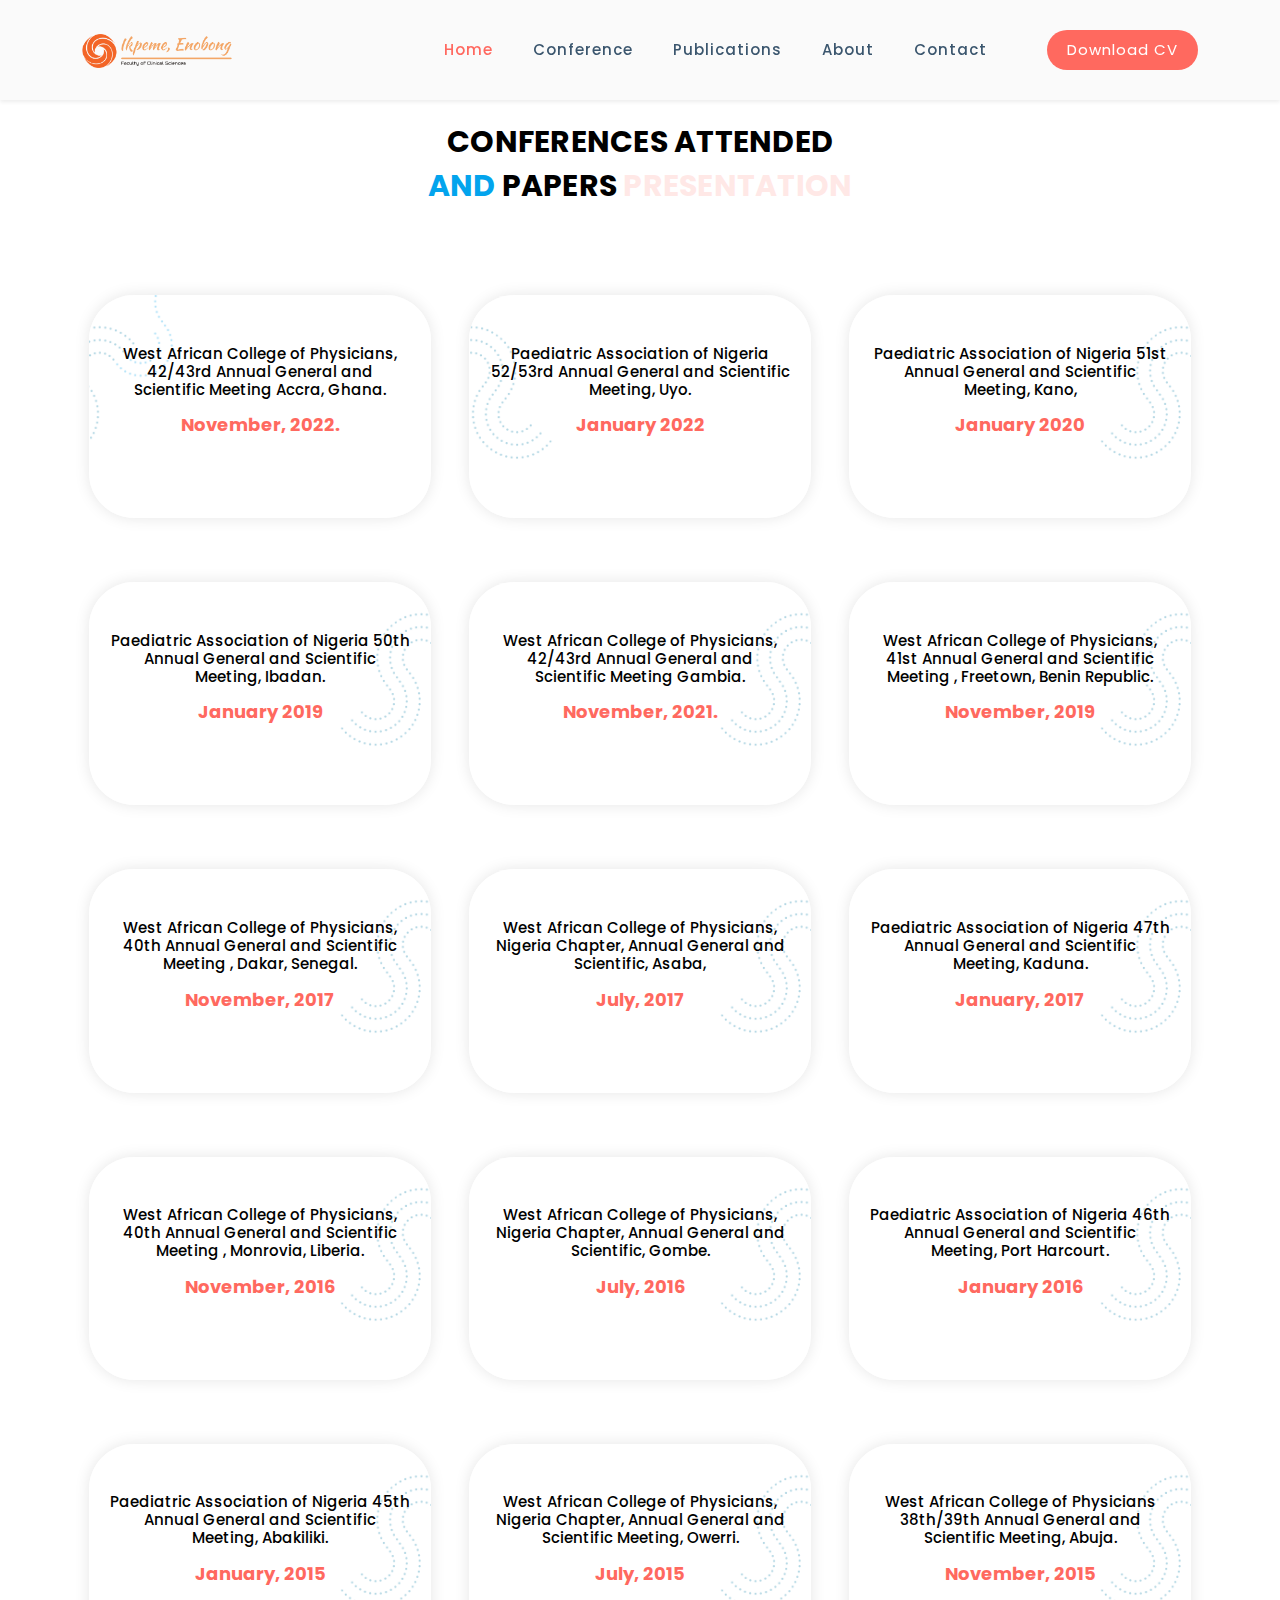
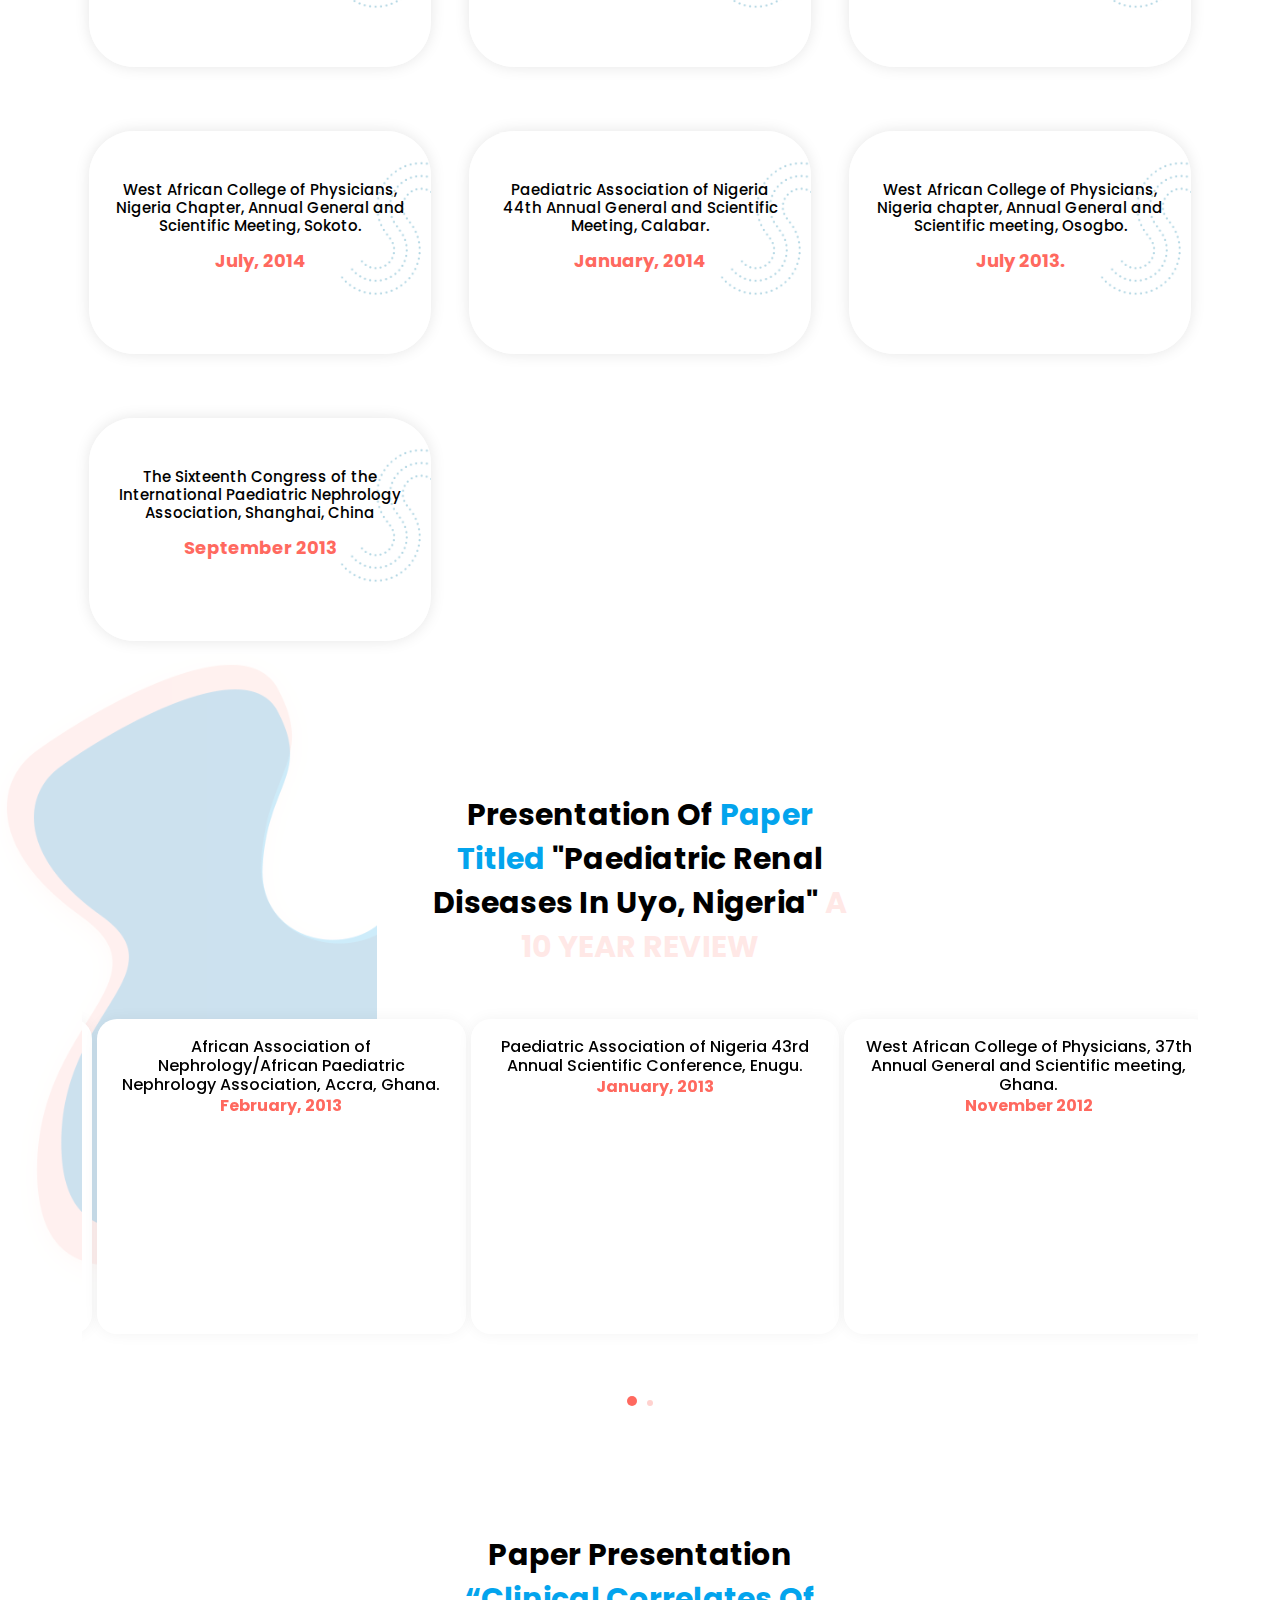
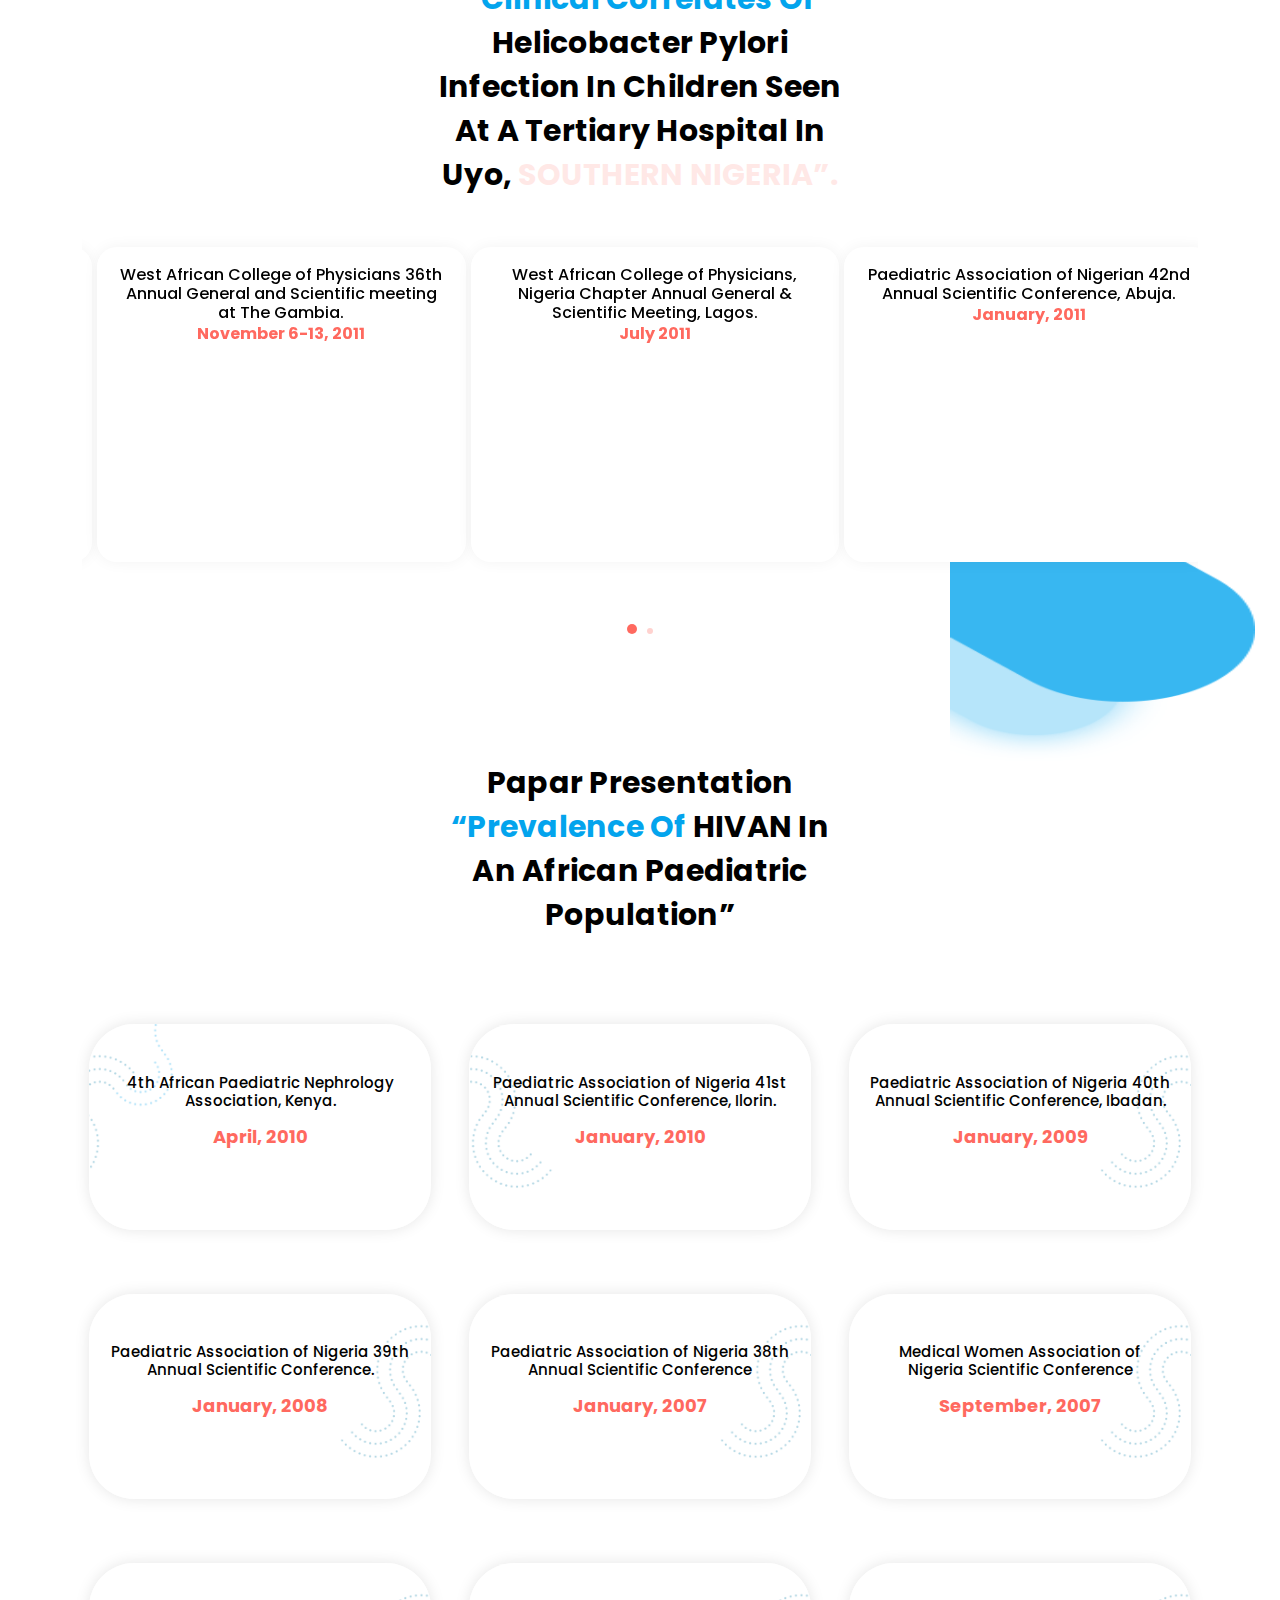
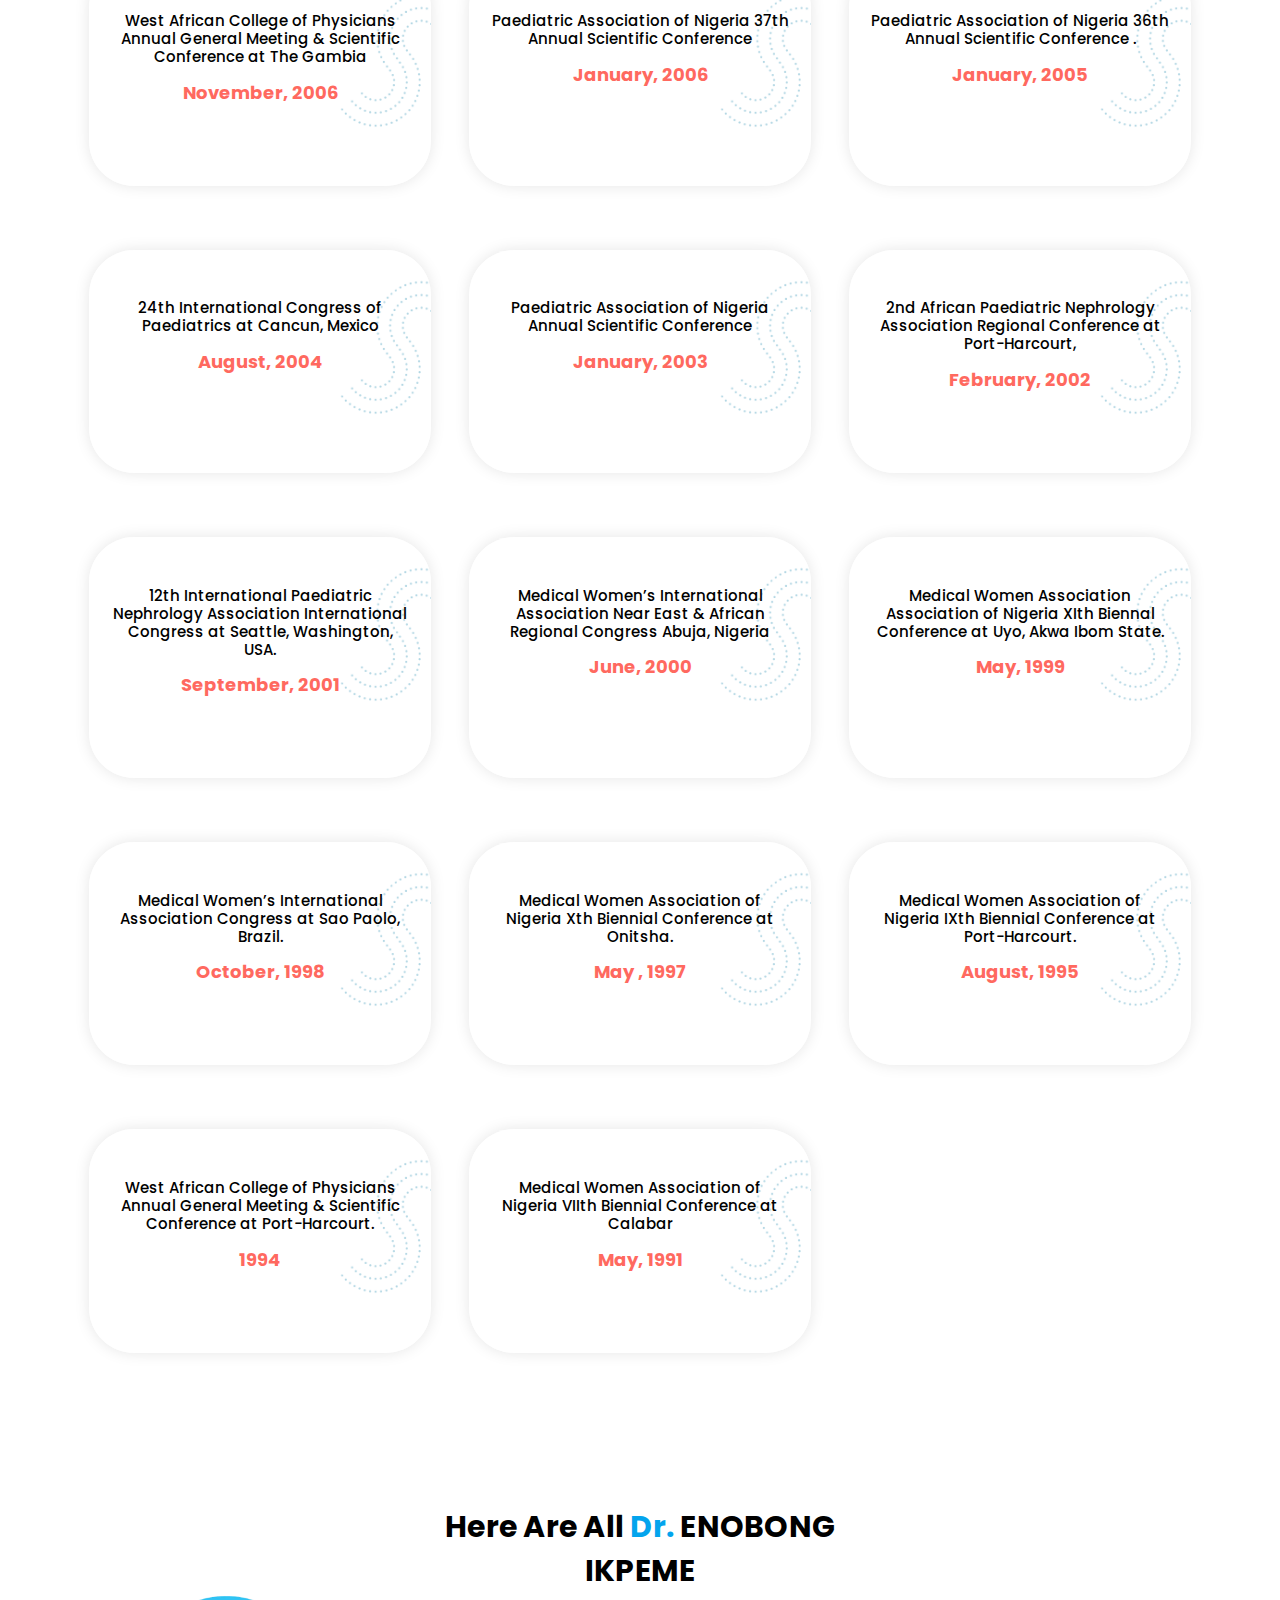
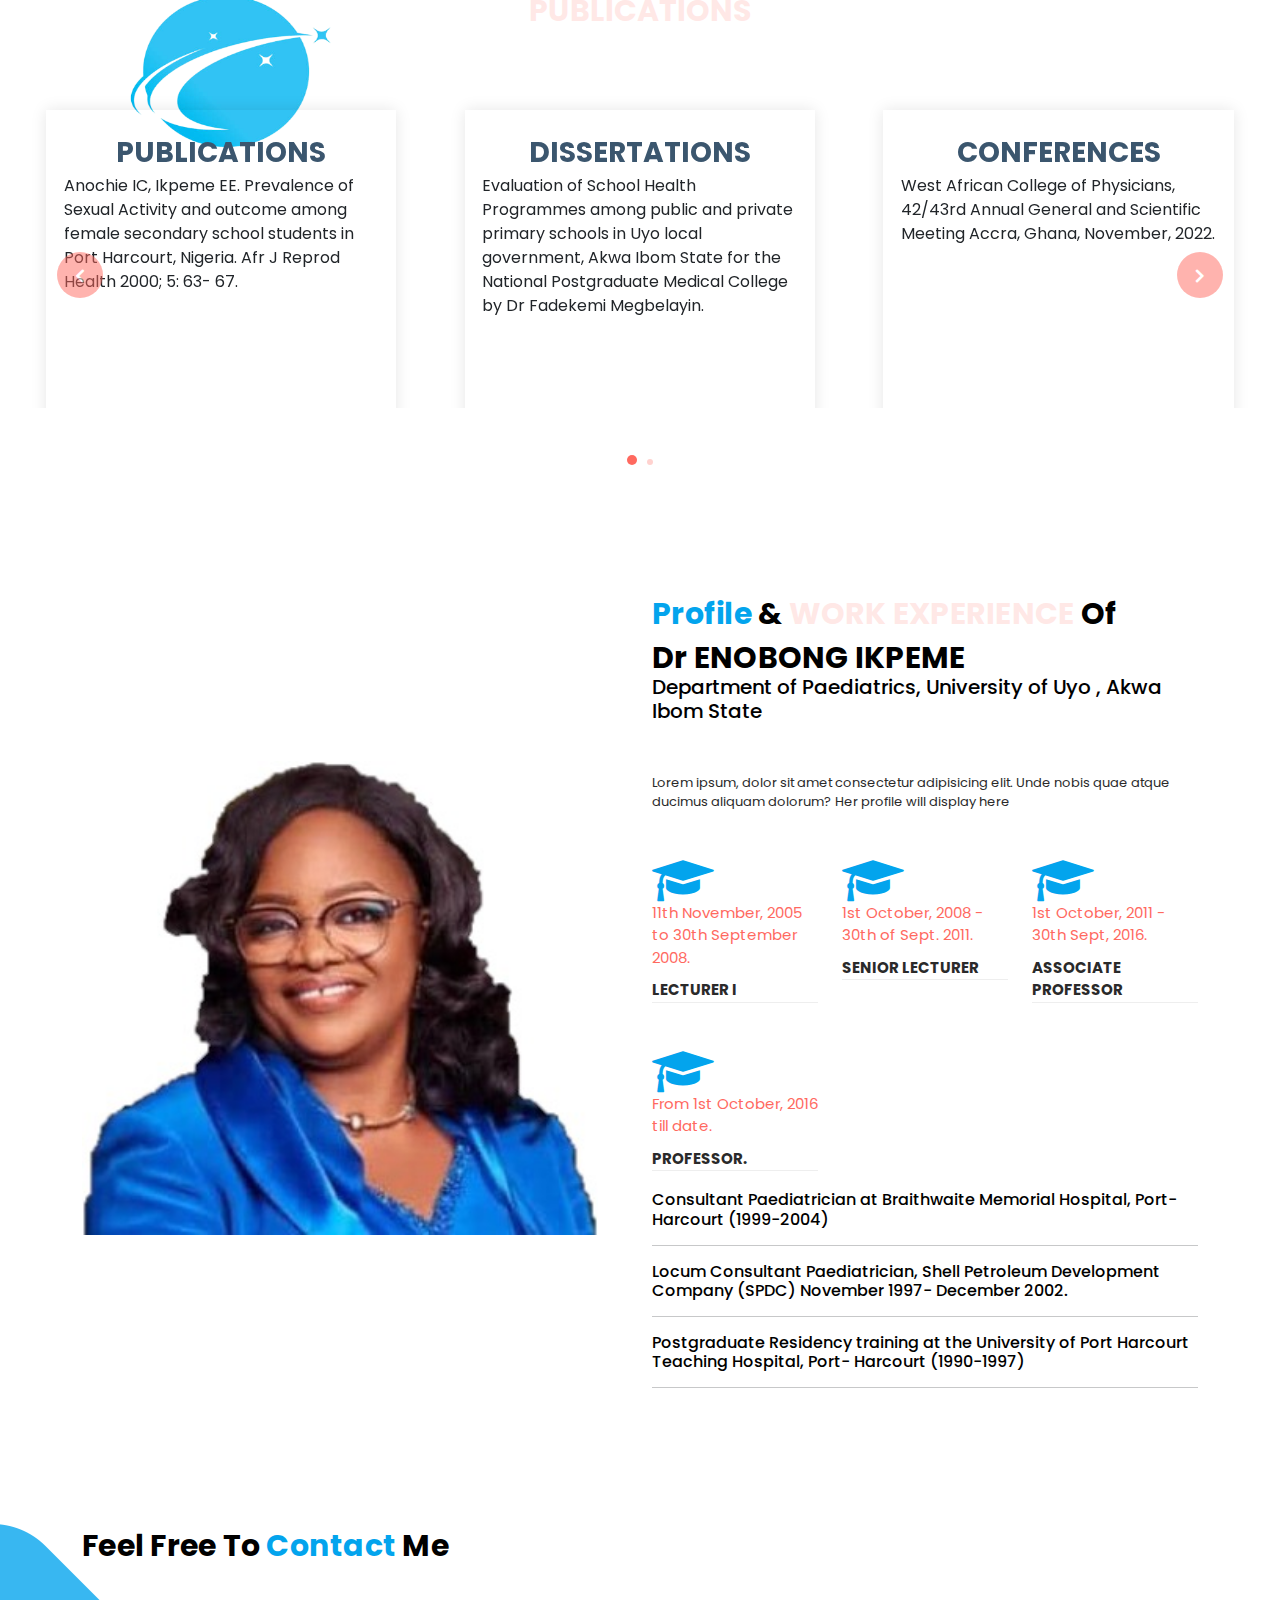
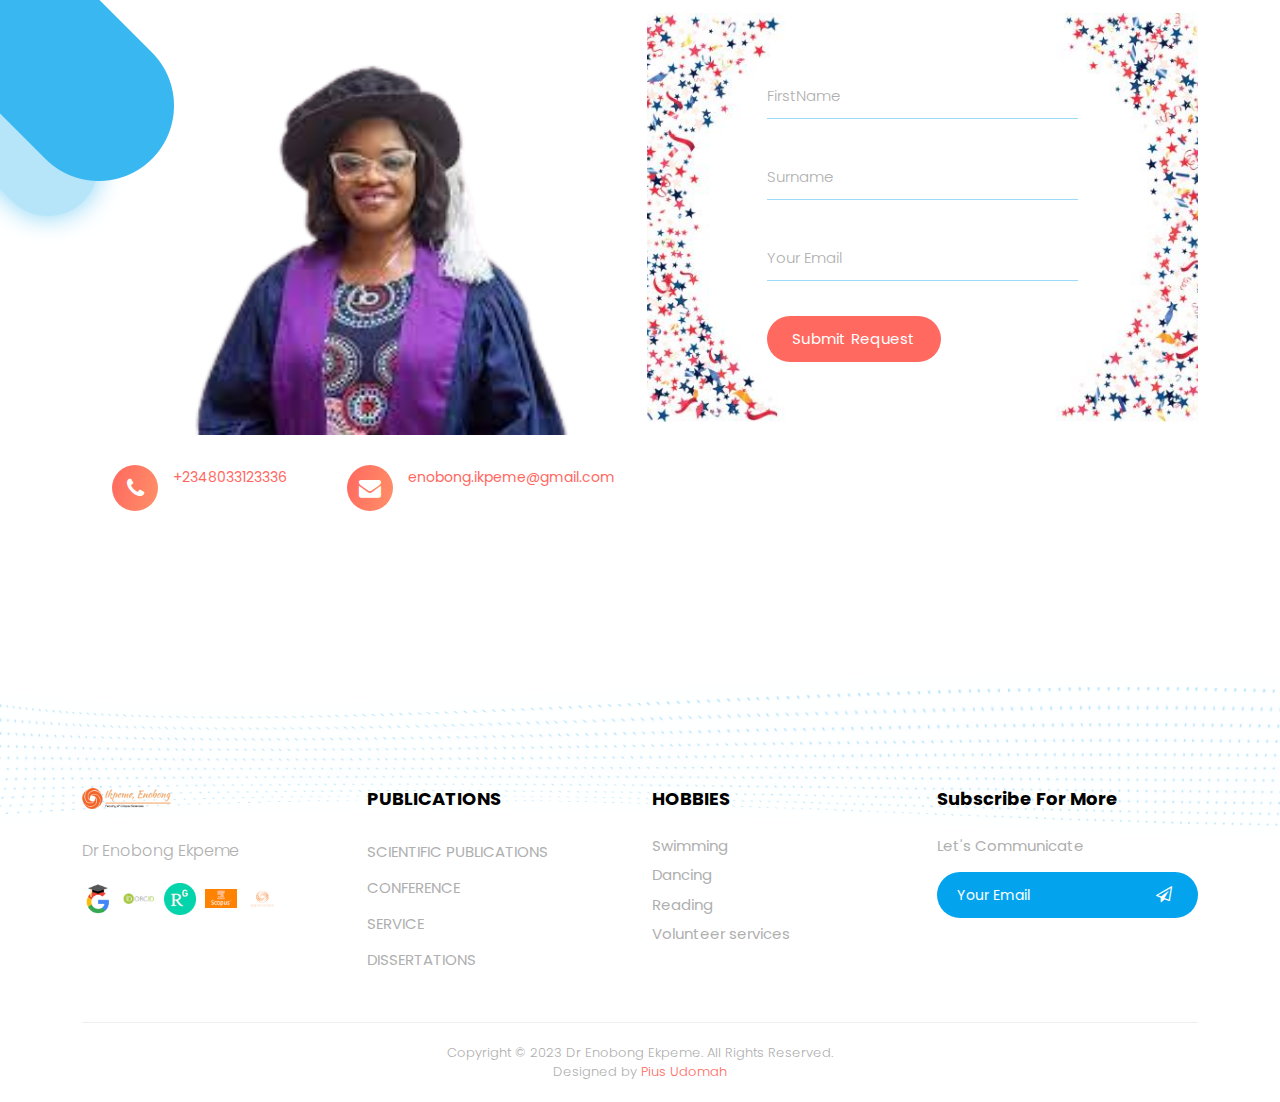
==== conference.html @ b15b1d22 "first commit" ====
<!DOCTYPE html>
<html lang="en">

<head>

    <meta charset="UTF-8">
    <meta name="viewport" content="width=device-width, initial-scale=1, shrink-to-fit=no">
    <meta name="description" content="">
    <meta name="author" content="">
    <link rel="preconnect" href="https://fonts.gstatic.com">
    <link href="https://fonts.googleapis.com/css2?family=Poppins:wght@100;200;300;400;500;600;700;800;900&display=swap"
        rel="stylesheet">
    <link rel="icon" type="image/x-icon" href="./main-image/Ekpeme-picz-1.jpeg">


    <title>ENOBONG EMMANUEL</title>

    <!-- Bootstrap core CSS -->
    <link href="vendor/bootstrap/css/bootstrap.min.css" rel="stylesheet">


    <!-- Additional CSS Files -->
    <link rel="stylesheet" href="assets/css/fontawesome.css">
    <link rel="stylesheet" href="assets/css/templatemo-onix-digital.css">
    <link rel="stylesheet" href="assets/css/animated.css">
    <link rel="stylesheet" href="assets/css/owl.css">
    <!--

TemplateMo 565 Onix Digital

https://templatemo.com/tm-565-onix-digital

-->
</head>

<body>

    <!-- ***** Preloader Start ***** -->
    <div id="js-preloader" class="js-preloader">
        <div class="preloader-inner">
            <span class="dot"></span>
            <div class="dots">
                <span></span>
                <span></span>
                <span></span>
            </div>
        </div>
    </div>
    <!-- ***** Preloader End ***** -->

    <!-- ***** Header Area Start ***** -->
    <header class="header-area header-sticky wow slideInDown position shadow-sm" data-wow-duration="0.75s"
        data-wow-delay="0s">
        <div class="container">
            <div class="row">
                <div class="col-12">
                    <nav class="main-nav">
                        <!-- ***** Logo Start ***** -->
                        <a href="index.html" class="logo">
                            <img src="./main-image/logo-trans.png">
                        </a>
                        <!-- ***** Logo End ***** -->
                        <!-- ***** Menu Start ***** -->
                        <ul class="nav">
                            <li class="scroll-to-section"><a href="./index.html" class="active">Home</a></li>
                            <li class="scroll-to-section"><a href="#cons">Conference</a></li>
                            <li class="scroll-to-section"><a href="#portfolio">Publications</a></li>
                            <li class="scroll-to-section"><a href="#about">About</a></li>
                            <li class="scroll-to-section"><a href="#contact">Contact</a></li>
                            <li class="scroll-to-section">
                                <div class="main-red-button-hover"><a href="#" download="#">Download CV</a></div>
                            </li>
                        </ul>
                        <a class='menu-trigger'>
                            <span>Menu</span>
                        </a>
                        <!-- ***** Menu End ***** -->
                    </nav>
                </div>
            </div>
        </div>
    </header>
    <!-- ***** Header Area End ***** -->



    <div id="cons"></div>
    <div id="pricing" class="pricing-tables">
        <div class="tables-left-dec">
            <!-- <img src="./main-image/pic-5.jpg" alt=""> -->
        </div>
        <div class="tables-right-dec">
            <!-- <img src="./main-image/pic-6.jpg" alt=""> -->
        </div>
        <div class="container">
            <div class="row">
                <div class="col-lg-6 offset-lg-3">
                    <div class="section-heading">
                        <h2>CONFERENCES ATTENDED <em>AND </em>PAPERS <span>PRESENTATION</span></h2>
                        <span></span>
                    </div>
                </div>
            </div>
            <div class="row my-grid">
                <div class="col-lg-4 mb-5">
                    <div class="item first-item">
                        <h6>West African College of Physicians, 42/43rd Annual General and Scientific Meeting Accra,
                            Ghana. </h6>
                        <span>November, 2022.</span>
                    </div>
                </div>
                <div class="col-lg-4 mb-5">
                    <div class="item second-item">
                        <h6>Paediatric Association of Nigeria 52/53rd Annual General and Scientific Meeting, Uyo. </h6>
                        <span> January 2022</span>
                    </div>
                </div>
                <div class="col-lg-4 mb-5">
                    <div class="item third-item">
                        <h6> Paediatric Association of Nigeria 51st Annual General and Scientific Meeting, Kano, </h6>
                        <span>January 2020</span>

                    </div>
                </div>
                <div class="col-lg-4 mb-5">
                    <div class="item third-item">
                        <h6>Paediatric Association of Nigeria 50th Annual General and Scientific Meeting, Ibadan.</h6>
                        <span>January 2019</span>
                    </div>
                </div>
                <div class="col-lg-4 mb-5">
                    <div class="item third-item">
                        <h6>West African College of Physicians, 42/43rd Annual General and Scientific Meeting Gambia.
                        </h6>
                        <span>November, 2021.</span>
                    </div>
                </div>
                <div class="col-lg-4 mb-5">
                    <div class="item third-item">
                        <h6>West African College of Physicians, 41st Annual General and Scientific
                            Meeting , Freetown, Benin Republic.</h6>
                        <span>November, 2019</span>
                    </div>
                </div>
                <div class="col-lg-4 mb-5">
                    <div class="item third-item">
                        <h6> West African College of Physicians, 40th Annual General and Scientific
                            Meeting , Dakar, Senegal.</h6>
                        <span> November, 2017</span>
                    </div>
                </div>
                <div class="col-lg-4 mb-5">
                    <div class="item third-item">
                        <h6>West African College of Physicians, Nigeria Chapter, Annual General and
                            Scientific, Asaba, </h6>
                        <span>July, 2017</span>
                    </div>
                </div>
                <div class="col-lg-4 mb-5">
                    <div class="item third-item">
                        <h6> Paediatric Association of Nigeria 47th Annual General and Scientific Meeting, Kaduna.</h6>
                        <span>January, 2017</span>
                    </div>
                </div>
                <div class="col-lg-4 mb-5">
                    <div class="item third-item">
                        <h6>West African College of Physicians, 40th Annual General and Scientific
                            Meeting , Monrovia, Liberia.</h6>
                        <span>November, 2016</span>
                    </div>
                </div>
                <div class="col-lg-4 mb-5">
                    <div class="item third-item">
                        <h6>West African College of Physicians, Nigeria Chapter, Annual General and Scientific, Gombe.
                        </h6>
                        <span>July, 2016</span>
                    </div>
                </div>
                <div class="col-lg-4 mb-5">
                    <div class="item third-item">
                        <h6>Paediatric Association of Nigeria 46th Annual General and Scientific
                            Meeting, Port Harcourt.</h6>
                        <span>January 2016</span>
                    </div>
                </div>
                <div class="col-lg-4 mb-5">
                    <div class="item third-item">
                        <h6>Paediatric Association of Nigeria 45th Annual General and Scientific Meeting, Abakiliki.
                        </h6>
                        <span>January, 2015</span>
                    </div>
                </div>
                <div class="col-lg-4 mb-5">
                    <div class="item third-item">
                        <h6>West African College of Physicians, Nigeria Chapter, Annual General and
                            Scientific Meeting, Owerri.</h6>
                        <span>July, 2015</span>
                    </div>
                </div>
                <div class="col-lg-4 mb-5">
                    <div class="item third-item">
                        <h6> West African College of Physicians 38th/39th Annual General and Scientific Meeting, Abuja.
                        </h6>
                        <span>November, 2015</span>
                    </div>
                </div>
                <div class="col-lg-4 mb-5">
                    <div class="item third-item">
                        <h6> West African College of Physicians, Nigeria Chapter, Annual General and Scientific Meeting,
                            Sokoto.</h6>
                        <span>July, 2014</span>
                    </div>
                </div>
                <div class="col-lg-4 mb-5">
                    <div class="item third-item">
                        <h6> Paediatric Association of Nigeria 44th Annual General and Scientific Meeting, Calabar.</h6>
                        <span>January, 2014</span>
                    </div>
                </div>
                <div class="col-lg-4 mb-5">
                    <div class="item third-item">
                        <h6>West African College of Physicians, Nigeria chapter, Annual General and
                            Scientific meeting, Osogbo.</h6>
                        <span>July 2013.</span>
                    </div>
                </div>
                <div class="col-lg-4 mb-5">
                    <div class="item third-item">
                        <h6> The Sixteenth Congress of the International Paediatric Nephrology Association, Shanghai,
                            China </h6>
                        <span>September 2013</span>
                    </div>
                </div>
            </div>
        </div>
    </div>
    <div id="services" class="our-services section">
        <div class="services-right-dec">
            <!-- <img src="./main-image/home-bg-1-removebg-preview.png" alt=""> -->
        </div>
        <div class="container">
            <div class="services-left-dec">
                <img src="./main-image/contact-dec.png" alt="">
            </div>
            <div class="row">
                <div class="col-lg-6 offset-lg-3">
                    <div class="section-heading">
                        <h2>
                            presentation of <em>paper titled</em> "Paediatric Renal Diseases in Uyo, Nigeria" <span>A 10
                                year review</span>
                        </h2>
                    </div>
                </div>
            </div>
            <div class="row">
                <div class="col-lg-12">
                    <div class="owl-carousel owl-services">
                        <div class="item">
                            <h6>
                                African Association of Nephrology/African Paediatric Nephrology
                                Association, Accra, Ghana.
                            </h6>
                            <span>February, 2013</span>
                        </div>
                        <div class="item">
                            <h6>
                                Paediatric Association of Nigeria 43rd Annual Scientific Conference, Enugu.
                            </h6>
                            <span>January, 2013</span>
                        </div>

                        <div class="item">
                            <h6>
                                West African College of Physicians, 37th Annual General and Scientific meeting, Ghana.
                            </h6>
                            <span>November 2012</span>
                        </div>

                        <div class="item">
                            <h6>
                                West African College of Physicians, Nigeria Chapter Annual General & Scientific Meeting,
                                Uyo.
                            </h6>
                            <span>July 2012</span>
                        </div>

                        <div class="item">
                            <h6>
                                Paediatric Association of Nigerian 43rd Annual Scientific Conference, Ile-Ife.
                            </h6>
                            <span>Jan 2012</span>
                        </div>

                        <div class="item">
                            <h6>
                                7th World Society of Paediatric Infectious Diseases Scientific Meeting, Melbourne,
                                Australia.
                            </h6>
                            <span>November 16-19, 2011</span>
                        </div>
                    </div>
                </div>
            </div>
        </div>
    </div>

    <div id="services" class="our-services section">
        <div class="services-right-dec">
            <img src="./main-image/contact-left-dec.png" alt="">
        </div>
        <div class="container">
            <div class="services-left-dec">
                <!-- <img src="./main-image/pic-9.jpg" alt=""> -->
            </div>
            <div class="row">
                <div class="col-lg-6 offset-lg-3">
                    <div class="section-heading">
                        <h2>
                            paper presentation <em>“Clinical Correlates of</em> Helicobacter pylori infection in
                            children seen at a Tertiary Hospital in Uyo, <span>Southern Nigeria”.
                            </span>
                        </h2>
                    </div>
                </div>
            </div>
            <div class="row">
                <div class="col-lg-12">
                    <div class="owl-carousel owl-services">
                        <div class="item">
                            <h6>
                                West African College of Physicians 36th Annual General and Scientific meeting at The
                                Gambia.
                            </h6>
                            <span>November 6-13, 2011</span>
                        </div>
                        <div class="item">
                            <h6>
                                West African College of Physicians, Nigeria Chapter Annual General & Scientific Meeting,
                                Lagos.
                            </h6>
                            <span>July 2011</span>
                        </div>

                        <div class="item">
                            <h6>
                                Paediatric Association of Nigerian 42nd Annual Scientific Conference, Abuja.
                            </h6>
                            <span>January, 2011</span>
                        </div>

                        <div class="item">
                            <h6>
                                15th International Paediatric Nephrology Association Scientific Congress, New York.
                            </h6>
                            <span>August, 2010</span>
                        </div>

                    </div>
                </div>
            </div>
        </div>
    </div>

    <div id="pricing" class="pricing-tables">
        <div class="tables-left-dec">
            <!-- <img src="./main-image/pic-5.jpg" alt=""> -->
        </div>
        <div class="tables-right-dec">
            <!-- <img src="./main-image/pic-6.jpg" alt=""> -->
        </div>
        <div class="container">
            <div class="row">
                <div class="col-lg-6 offset-lg-3">
                    <div class="section-heading">
                        <h2>papar presentation <em>“Prevalence of </em> HIVAN in an African Paediatric
                            Population”<span></span></h2>
                        <span></span>
                    </div>
                </div>
            </div>
            <div class="row my-grid">
                <div class="col-lg-4 mb-5">
                    <div class="item first-item">
                        <h6>4th African Paediatric Nephrology Association, Kenya. </h6>
                        <span>April, 2010</span>
                    </div>
                </div>
                <div class="col-lg-4 mb-5">
                    <div class="item second-item">
                        <h6>Paediatric Association of Nigeria 41st Annual Scientific Conference, Ilorin. </h6>
                        <span> January, 2010</span>
                    </div>
                </div>
                <div class="col-lg-4 mb-5">
                    <div class="item third-item">
                        <h6> Paediatric Association of Nigeria 40th Annual Scientific Conference, Ibadan. </h6>
                        <span>January, 2009</span>

                    </div>
                </div>
                <div class="col-lg-4 mb-5">
                    <div class="item third-item">
                        <h6>Paediatric Association of Nigeria 39th Annual Scientific Conference. </h6>
                        <span>January, 2008</span>
                    </div>
                </div>
                <div class="col-lg-4 mb-5">
                    <div class="item third-item">
                        <h6>Paediatric Association of Nigeria 38th Annual Scientific Conference
                        </h6>
                        <span>January, 2007</span>
                    </div>
                </div>
                <div class="col-lg-4 mb-5">
                    <div class="item third-item">
                        <h6>Medical Women Association of Nigeria Scientific Conference </h6>
                        <span>September, 2007</span>
                    </div>
                </div>
                <div class="col-lg-4 mb-5">
                    <div class="item third-item">
                        <h6> West African College of Physicians Annual General Meeting & Scientific Conference at The
                            Gambia </h6>
                        <span> November, 2006</span>
                    </div>
                </div>
                <div class="col-lg-4 mb-5">
                    <div class="item third-item">
                        <h6>Paediatric Association of Nigeria 37th Annual Scientific Conference </h6>
                        <span>January, 2006</span>
                    </div>
                </div>
                <div class="col-lg-4 mb-5">
                    <div class="item third-item">
                        <h6> Paediatric Association of Nigeria 36th Annual Scientific Conference .</h6>
                        <span>January, 2005</span>
                    </div>
                </div>
                <div class="col-lg-4 mb-5">
                    <div class="item third-item">
                        <h6>24th International Congress of Paediatrics at Cancun, Mexico </h6>
                        <span>August, 2004</span>
                    </div>
                </div>
                <div class="col-lg-4 mb-5">
                    <div class="item third-item">
                        <h6>Paediatric Association of Nigeria Annual Scientific Conference
                        </h6>
                        <span>January, 2003</span>
                    </div>
                </div>
                <div class="col-lg-4 mb-5">
                    <div class="item third-item">
                        <h6>2nd African Paediatric Nephrology Association Regional Conference at Port-Harcourt, </h6>
                        <span>February, 2002</span>
                    </div>
                </div>
                <div class="col-lg-4 mb-5">
                    <div class="item third-item">
                        <h6>12th International Paediatric Nephrology Association International Congress at Seattle,
                            Washington, USA.
                        </h6>
                        <span>September, 2001</span>
                    </div>
                </div>
                <div class="col-lg-4 mb-5">
                    <div class="item third-item">
                        <h6> Medical Women’s International Association Near East & African Regional Congress Abuja,
                            Nigeria </h6>
                        <span>June, 2000</span>
                    </div>
                </div>
                <div class="col-lg-4 mb-5">
                    <div class="item third-item">
                        <h6> Medical Women Association Association of Nigeria XIth Biennal Conference at Uyo, Akwa Ibom
                            State.
                        </h6>
                        <span>May, 1999</span>
                    </div>
                </div>
                <div class="col-lg-4 mb-5">
                    <div class="item third-item">
                        <h6>Medical Women’s International Association Congress at Sao Paolo, Brazil. </h6>
                        <span>October, 1998</span>
                    </div>
                </div>
                <div class="col-lg-4 mb-5">
                    <div class="item third-item">
                        <h6> Medical Women Association of Nigeria Xth Biennial Conference at Onitsha. </h6>
                        <span>May , 1997</span>
                    </div>
                </div>
                <div class="col-lg-4 mb-5">
                    <div class="item third-item">
                        <h6>Medical Women Association of Nigeria IXth Biennial Conference at Port-Harcourt. </h6>
                        <span>August, 1995</span>
                    </div>
                </div>
                <div class="col-lg-4 mb-5">
                    <div class="item third-item">
                        <h6> West African College of Physicians Annual General Meeting & Scientific Conference at
                            Port-Harcourt. </h6>
                        <span>1994 </span>
                    </div>
                </div>
                <div class="col-lg-4 mb-5">
                    <div class="item third-item">
                        <h6> Medical Women Association of Nigeria VIIth Biennial Conference at Calabar
                        </h6>
                        <span>May, 1991 </span>
                    </div>
                </div>
            </div>
        </div>
    </div>


    <div id="portfolio" class="our-portfolio section">
        <div class="portfolio-left-dec">
            <img src="./main-image/home-bg-7-removebg-preview.png" alt="">
        </div>
        <div class="container">
            <div class="row">
                <div class="col-lg-6 offset-lg-3">
                    <div class="section-heading">
                        <h2>Here are all <em>Dr.</em> ENOBONG IKPEME<span> </span></h2>
                        <span>Publications</span>
                    </div>
                </div>
            </div>
        </div>
        <div class="container-fluid">
            <div class="row">
                <div class="col-lg-12">
                    <div class="owl-carousel owl-portfolio">
                        <div class="item">
                            <div class="thumb">
                                <h3 class="p-header">PUBLICATIONS</h3>
                                Anochie IC, Ikpeme EE. Prevalence of Sexual Activity and outcome
                                among female secondary school students in Port Harcourt, Nigeria. Afr J Reprod Health
                                2000; 5: 63- 67.
                                <br>

                                <div class="hover-effect">
                                    <div class="inner-content">
                                        <div class="icon-open-div">
                                            <i class="fa fa-hand-o-down icon-open"></i>
                                        </div>
                                        <a rel="sponsored" href="./publication.html" target="_blank">
                                            <h4> VIEW MORE</h4>
                                        </a>
                                        <span>Click to view more Publications of Dr Enobong Ekpeme</span>
                                    </div>
                                </div>
                            </div>
                        </div>
                        <div class="item">
                            <div class="thumb">
                                <!-- <img src="assets/images/portfolio-02.jpg" alt=""> -->
                                <h3 class="p-header">DISSERTATIONS</h3>
                                Evaluation of School Health Programmes among public and private
                                primary schools in Uyo local government, Akwa Ibom State for the
                                National Postgraduate Medical College by Dr Fadekemi Megbelayin.
                                <div class="hover-effect">
                                    <div class="inner-content">
                                        <div class="icon-open-div">
                                            <i class="fa fa-hand-o-down icon-open"></i>
                                        </div>
                                        <a href="./thesis.html" target="_blank">
                                            <h4> VIEW MORE</h4>
                                        </a>
                                        <span>Click to view more thesis and dissertations of Dr Enobong Ekpeme</span>
                                    </div>
                                </div>
                            </div>
                        </div>
                        <div class="item">
                            <div class="thumb">
                                <!-- <img src="assets/images/portfolio-03.jpg" alt=""> -->
                                <h3 class="p-header">CONFERENCES</h3>
                                West African College of Physicians, 42/43rd Annual General and Scientific Meeting Accra,
                                Ghana,
                                November, 2022.
                                <div class="hover-effect">
                                    <div class="inner-content">
                                        <div class="icon-open-div">
                                            <i class="fa fa-hand-o-down icon-open"></i>
                                        </div>
                                        <a rel="sponsored" href="./conference.html" target="_blank">
                                            <h4> VIEW MORE</h4>
                                        </a>
                                        <span>Click to view more conference and papar presentation of Dr Enobong
                                            Ekpeme</span>
                                    </div>
                                </div>
                            </div>
                        </div>
                        <div class="item">
                            <div class="thumb">
                                <!-- <img src="assets/images/portfolio-04.jpg" alt=""> -->
                                <h3 class="p-header">SERVICE</h3>
                                Breast and Cervical Cancer screening of the women in the
                                University community, under the auspices of Medical Women’s Association of Nigeria, Akwa
                                Ibom State
                                chapter.
                                <div class="hover-effect">
                                    <div class="inner-content">
                                        <div class="icon-open-div">
                                            <i class="fa fa-hand-o-down icon-open"></i>
                                        </div>
                                        <a href="./services.html" target="_blank">
                                            <h4> VIEW MORE</h4>
                                        </a>
                                        <span>Click to view more Publications of Dr Enobong Ekpeme</span>
                                    </div>
                                </div>
                            </div>
                        </div>
                    </div>
                </div>
            </div>
        </div>
    </div>



    <div id="about" class="about-us section">
        <div class="container">
            <div class="row">
                <div class="col-lg-6 align-self-center">
                    <div class="left-image">
                        <img src="./main-image/Ekpeme-picz-2.jpeg" alt="Two Girls working together">
                    </div>
                </div>
                <div class="col-lg-6">
                    <div class="section-heading">
                        <h2> <em>Profile </em> &amp; <span>Work Experience</span> of Dr ENOBONG IKPEME</h2>
                        <h5>Department of Paediatrics, University of Uyo , Akwa Ibom State</h5>
                        <p>
                            Lorem ipsum, dolor sit amet consectetur adipisicing elit. Unde nobis quae atque ducimus
                            aliquam dolorum?
                            Her profile will display here
                        </p>
                        <div class="row">
                            <div class="col-lg-4">
                                <div class="fact-item">
                                    <div class="count-area-content">
                                        <div class="icon inline-block">
                                            <i class="fa fa-graduation-cap"></i>
                                        </div>
                                        <!-- <div class="count-digit"></div> -->
                                        <div class="count-title "> 11th November, 2005 to 30th September 2008. </div>
                                        <p>LECTURER I</p>
                                    </div>
                                </div>
                            </div>
                            <div class="col-lg-4">
                                <div class="fact-item">
                                    <div class="count-area-content">
                                        <div class="icon">
                                            <i class="fa fa-graduation-cap"></i>
                                        </div>
                                        <!-- <div class="count-digit">640</div> -->
                                        <div class="count-title">1st October, 2008 - 30th of Sept. 2011.</div>
                                        <p> SENIOR LECTURER</p>
                                    </div>
                                </div>
                            </div>
                            <div class="col-lg-4">
                                <div class="fact-item">
                                    <div class="count-area-content">
                                        <div class="icon">
                                            <i class="fa fa-graduation-cap"></i>
                                        </div>
                                        <!-- <div class="count-digit">120</div> -->
                                        <div class="count-title">1st October, 2011 - 30th Sept, 2016.</div>
                                        <p>ASSOCIATE PROFESSOR</p>
                                    </div>
                                </div>
                            </div>
                            <div class="col-lg-4">
                                <div class="fact-item">
                                    <div class="count-area-content">
                                        <div class="icon">
                                            <i class="fa fa-graduation-cap"></i>
                                        </div>
                                        <!-- <div class="count-digit">120</div> -->
                                        <div class="count-title">From 1st October, 2016 till date.</div>
                                        <p> PROFESSOR.</p>
                                    </div>
                                </div>
                            </div>
                        </div>
                        <div class="padding-top">
                            <h6>
                                Consultant Paediatrician at Braithwaite Memorial Hospital, Port-Harcourt (1999-2004)
                            </h6>
                            <hr>
                            <h6>
                                Locum Consultant Paediatrician, Shell Petroleum Development Company (SPDC) November
                                1997- December 2002.
                            </h6>
                            <hr>
                            <h6>
                                Postgraduate Residency training at the University of Port Harcourt Teaching Hospital,
                                Port- Harcourt
                                (1990-1997)
                            </h6>
                            <hr>
                        </div>
                    </div>
                </div>
            </div>
        </div>
    </div>



    <div id="contact" class="contact-us section">
        <div class="container">
            <div class="row">
                <div class="col-lg-7">
                    <div class="section-heading">
                        <h2>Feel free to <em>Contact</em> Me <span></span></h2>
                        <div id="map">
                            <img src="./main-image/Ekpeme-picz-3-removebg-preview.png" alt="">
                            <!-- <iframe
                src="https://maps.google.com/maps?q=Av.+L%C3%BAcio+Costa,+Rio+de+Janeiro+-+RJ,+Brazil&t=&z=13&ie=UTF8&iwloc=&output=embed"
                width="100%" height="360px" frameborder="0" style="border:0" allowfullscreen=""></iframe> -->
                        </div>
                        <div class="info">
                            <span><i class="fa fa-phone"></i> <a href="#">+2348033123336</a></span>
                            <span><i class="fa fa-envelope"></i> <a href="#">enobong.ikpeme@gmail.com</a></span>
                        </div>
                    </div>
                </div>
                <div class="col-lg-5 align-self-center">
                    <form id="contact" action="" method="get">
                        <div class="row">
                            <div class="col-lg-12">
                                <fieldset>
                                    <input type="name" name="name" id="name" placeholder="FirstName" autocomplete="on"
                                        required>
                                </fieldset>
                            </div>
                            <div class="col-lg-12">
                                <fieldset>
                                    <input type="surname" name="surname" id="surname" placeholder="Surname"
                                        autocomplete="on" required>
                                </fieldset>
                            </div>
                            <div class="col-lg-12">
                                <fieldset>
                                    <input type="text" name="email" id="email" pattern="[^ @]*@[^ @]*"
                                        placeholder="Your Email" required="">
                                </fieldset>
                            </div>
                            <!-- <div class="col-lg-12">
                <fieldset>
                  <input type="text" name="website" id="website" placeholder="Your Website URL" required="">
                </fieldset>
              </div> -->
                            <div class="col-lg-12">
                                <fieldset>
                                    <button type="submit" id="form-submit" class="main-button">Submit Request</button>
                                </fieldset>
                            </div>
                        </div>
                    </form>
                </div>
            </div>
        </div>
        <div class="contact-dec">
            <!-- <img src="assets/images/contact-dec.png" alt=""> -->
        </div>
        <div class="contact-left-dec">
            <img src="assets/images/contact-left-dec.png" alt="">
        </div>
    </div>

    <div class="footer-dec">
        <img src="assets/images/footer-dec.png" alt="">
    </div>

    <footer>
        <div class="container">
            <div class="row">
                <div class="col-lg-3">
                    <div class="about footer-item">
                        <div class="logo">
                            <a href="#"><img src="./main-image/logo-trans.png" alt="Onix Digital TemplateMo"></a>
                        </div>
                        <a href="./index.html">Dr Enobong Ekpeme</a>
                        <ul class="">
                            <li><a href="#"> <a href="#"><img src="./main-image/gs.png"
                                            alt="Onix Digital TemplateMo"></a></a></li>
                            <li><a href="#"> <a href="#"><img src="./main-image/orcid.png"
                                            alt="Onix Digital TemplateMo"></a></a></li>
                            <li><a href="#"> <a href="#"><img src="./main-image/rg.png"
                                            alt="Onix Digital TemplateMo"></a></a></li>
                            <li><a href="#"> <a href="#"><img src="./main-image/scopus.png"
                                            alt="Onix Digital TemplateMo"></a></a></li>
                            <li><a href="#"> <a href="#"><img src="./main-image/wos.png"
                                            alt="Onix Digital TemplateMo"></a></a></li>
                        </ul>
                    </div>
                </div>
                <div class="col-lg-3">
                    <div class="services footer-item">
                        <h4>PUBLICATIONS</h4>
                        <ul>
                            <li><a href="./publication.html" target="_blank">SCIENTIFIC PUBLICATIONS</a></li>
                            <li><a href="./conference.html" target="_blank">CONFERENCE</a></li>
                            <li><a href="./services.html" target="_blank">SERVICE</a></li>
                            <li><a href="./thesis.html" target="_blank">DISSERTATIONS</a></li>
                        </ul>
                    </div>
                </div>
                <div class="col-lg-3">
                    <div class="community footer-item">
                        <h4>HOBBIES</h4>
                        <ul>
                            <li>
                                <p>Swimming</p>
                            </li>
                            <li>
                                <p>Dancing</p>
                            </li>
                            <li>
                                <p>Reading</p>
                            </li>
                            <li>
                                <p>Volunteer services</p>
                            </li>
                        </ul>
                    </div>
                </div>
                <div class="col-lg-3">
                    <div class="subscribe-newsletters footer-item">
                        <h4>Subscribe For More</h4>
                        <p>Let's Communicate</p>
                        <form action="mailto:enobong.ikpeme@gmail.com" method="get">
                            <input type="text" name="email" id="email" pattern="[^ @]*@[^ @]*" placeholder="Your Email"
                                required="">
                            <button type="submit" id="form-submit" class="main-button "><i
                                    class="fa fa-paper-plane-o"></i></button>
                        </form>
                    </div>
                </div>
                <div class="col-lg-12">
                    <div class="copyright">
                        <p>Copyright © 2023 Dr Enobong Ekpeme. All Rights Reserved.
                            <br>
                            Designed by <a rel="nofollow" href="#" title="free CSS templates">Pius Udomah</a>
                        </p>
                    </div>
                </div>
            </div>
        </div>
    </footer>


    <!-- Scripts -->
    <script src="vendor/jquery/jquery.min.js"></script>
    <script src="vendor/bootstrap/js/bootstrap.bundle.min.js"></script>
    <script src="assets/js/owl-carousel.js"></script>
    <script src="assets/js/animation.js"></script>
    <script src="assets/js/imagesloaded.js"></script>
    <script src="assets/js/custom.js"></script>

    <script>
        // Acc
        $(document).on("click", ".naccs .menu div", function () {
            var numberIndex = $(this).index();

            if (!$(this).is("active")) {
                $(".naccs .menu div").removeClass("active");
                $(".naccs ul li").removeClass("active");

                $(this).addClass("active");
                $(".naccs ul").find("li:eq(" + numberIndex + ")").addClass("active");

                var listItemHeight = $(".naccs ul")
                    .find("li:eq(" + numberIndex + ")")
                    .innerHeight();
                $(".naccs ul").height(listItemHeight + "px");
            }
        });
    </script>
</body>

</html>
---- assets/css/templatemo-onix-digital.css ----
/*

TemplateMo 565 Onix Digital

https://templatemo.com/tm-565-onix-digital


------------------------------------------------
Table of contents
------------------------------------------------
01. font & reset css
02. reset
03. global styles
04. header
05. banner
06. features
07. testimonials
08. contact
09. footer
10. preloader
11. search
12. portfolio

--------------------------------------------- */
/* 
---------------------------------------------
font & reset css
--------------------------------------------- 
*/
@import url('https://fonts.googleapis.com/css2?family=Poppins:wght@100;200;300;400;500;600;700;800;900&display=swap');
/* 
---------------------------------------------
reset
--------------------------------------------- 
*/
html, body, div, span, applet, object, iframe, h1, h2, h3, h4, h5, h6, p, blockquote, div
pre, a, abbr, acronym, address, big, cite, code, del, dfn, em, font, img, ins, kbd, q,
s, samp, small, strike, strong, sub, sup, tt, var, b, u, i, center, dl, dt, dd, ol, ul, li,
figure, header, nav, section, article, aside, footer, figcaption {
  margin: 0;
  padding: 0;
  border: 0;
  outline: 0;
}

/* clear fix */
.grid:after {
  content: '';
  display: block;
  clear: both;
}

/* ---- .grid-item ---- */

.grid-sizer,
.grid-item {
  width: 50%;
}

.grid-item {
  float: left;
}

.grid-item img {
  display: block;
  max-width: 100%;
}

.clearfix:after {
  content: ".";
  display: block;
  clear: both;
  visibility: hidden;
  line-height: 0;
  height: 0;
}

.clearfix {
  display: inline-block;
}

html[xmlns] .clearfix {
  display: block;
}

* html .clearfix {
  height: 1%;
}

ul, li {
  padding: 0;
  margin: 0;
  list-style: none;
}

header, nav, section, article, aside, footer, hgroup {
  display: block;
}

* {
  box-sizing: border-box;
}

html, body {
  font-family: 'Poppins', sans-serif;
  font-weight: 400;
  background-color: #fff;
  -ms-text-size-adjust: 100%;
  -webkit-font-smoothing: antialiased;
  -moz-osx-font-smoothing: grayscale;
}

a {
  text-decoration: none !important;
}

h1, h2, h3, h4, h5, h6 {
  margin-top: 0px;
  margin-bottom: 0px;
  color: #000 !important;
}
.semi-font a{
  font-size: 13px !important;
}
.h-inline{
  display: flex;
}
ul {
  margin-bottom: 0px;
}

p {
  font-size: 13px;
  color: #2a2a2a;
}

img {
  width: 100%;
  overflow: hidden;
}

/* 
---------------------------------------------
global styles
--------------------------------------------- 
*/
html,
body {
  background: #fff;
  font-family: 'Poppins', sans-serif;
}

::selection {
  background: #03a4ed;
  color: #fff;
}

::-moz-selection {
  background: #03a4ed;
  color: #fff;
}

@media (max-width: 991px) {
  html, body {
    overflow-x: hidden;
  }
  .mobile-top-fix {
    margin-top: 30px;
    margin-bottom: 0px;
  }
  .mobile-bottom-fix {
    margin-bottom: 30px;
  }
  .mobile-bottom-fix-big {
    margin-bottom: 60px;
  }
}

.page-section {
  margin-top: 120px;
}

.section-heading h2 {
  font-size: 30px;
  text-transform: capitalize;
  color: #2a2a2a;
  font-weight: 700;
  letter-spacing: 0.25px;
  position: relative;
  z-index: 2;
  line-height: 44px;
  margin-bottom: -5px;
}

.section-heading h2, h3, em {
  font-style: normal;
  color: #03a4ed;
}

.section-heading h2, h3, span {
  color: #ff695f;
  font-weight: 700;
  opacity: 1;
  text-transform: capitalize;
}
.i-con{
  color: #ff695f;
 font-size: 18px;
}

.section-heading span {
  font-size: 30px;
  text-transform: uppercase;
  font-weight: 700;
  color: #ff695f;
  opacity: 0.15;
}

.main-blue-button a {
  display: inline-block;
  background-color: #03a4ed;
  font-size: 15px;
  font-weight: 400;
  color: #fff;
  text-transform: capitalize;
  padding: 12px 25px;
  border-radius: 23px;
  letter-spacing: 0.25px;
}

.main-blue-button-hover a {
  display: inline-block;
  background-color: #03a4ed;
  font-size: 15px;
  font-weight: 400;
  color: #fff;
  text-transform: capitalize;
  padding: 12px 25px;
  border-radius: 23px;
  letter-spacing: 0.25px;
  transition: all .3s;
}

.main-blue-button-hover a:hover {
  background-color: #ff695f;
}

.main-red-button a {
  display: inline-block;
  background-color: #ff695f;
  font-size: 15px;
  font-weight: 400;
  color: #fff;
  text-transform: capitalize;
  padding: 12px 25px;
  border-radius: 23px;
  letter-spacing: 0.25px;
}

.main-red-button-hover a {
  display: inline-block;
  background-color: #ff695f;
  font-size: 15px;
  font-weight: 400;
  color: #fff;
  text-transform: capitalize;
  padding: 12px 25px;
  border-radius: 23px;
  letter-spacing: 0.25px;
  transition: all .3s;
}

.main-red-button-hover a:hover {
  background-color: #03a4ed;
}

.main-white-button a {
  display: inline-block;
  background-color: #fff;
  font-size: 15px;
  font-weight: 400;
  color: #ff695f;
  text-transform: capitalize;
  padding: 12px 25px;
  border-radius: 23px;
  letter-spacing: 0.25px;
}

/* 
---------------------------------------------
header
--------------------------------------------- 
*/

.background-header {
  background-color: #fff!important;
  height: 80px!important;
  position: fixed!important;
  top: 0px;
  left: 0px;
  right: 0px;
  box-shadow: 0px 0px 10px rgba(0,0,0,0.15)!important;
}

.background-header .logo,
.background-header .main-nav .nav li a {
  color: #1e1e1e!important;
}

.background-header .main-nav .nav li:hover a {
  color: #ff685f!important;
}

.background-header .nav li a.active {
  color: #ff685f!important;
}

.header-area {
  background-color: #fafafa;
  position: absolute;
  top: 0px;
  left: 0px;
  right: 0px;
  z-index: 100;
  height: 100px;
  -webkit-transition: all .5s ease 0s;
  -moz-transition: all .5s ease 0s;
  -o-transition: all .5s ease 0s;
  transition: all .5s ease 0s;
}

.header-area .main-nav {
  min-height: 80px;
  background: transparent;
}

.header-area .main-nav .logo {
  line-height: 100px;
  color: #fff;
  font-size: 28px;
  font-weight: 700;
  text-transform: uppercase;
  letter-spacing: 2px;
  float: left;
  -webkit-transition: all 0.3s ease 0s;
  -moz-transition: all 0.3s ease 0s;
  -o-transition: all 0.3s ease 0s;
  transition: all 0.3s ease 0s;
}

.background-header .main-nav .logo {
  line-height: 75px;
}
.logo img{
  width: 150px;
}
.background-header .main-nav .nav {
  margin-top: 20px !important;
}

.header-area .main-nav .nav {
  float: right;
  margin-top: 30px;
  margin-right: 0px;
  background-color: transparent;
  -webkit-transition: all 0.3s ease 0s;
  -moz-transition: all 0.3s ease 0s;
  -o-transition: all 0.3s ease 0s;
  transition: all 0.3s ease 0s;
  position: relative;
  z-index: 999;
}

.header-area .main-nav .nav li {
  padding-left: 20px;
  padding-right: 20px;
}

.header-area .main-nav .nav li:last-child {
  padding-right: 0px;
  padding-left: 40px;
}

.header-area .main-nav .nav li:last-child a ,
.background-header .main-nav .nav li:last-child a {
  color: #fff !important;
  padding: 0px 20px;
  font-weight: 400;
}

.header-area .main-nav .nav li:last-child a:hover,
.header-area .main-nav .nav li:last-child a.active {
  color: #fff !important;
}

.header-area .main-nav .nav li:last-child .main-red-button-hover a:hover,
.background-header .main-nav .nav li:last-child .main-red-button-hover a:hover {
  background-color: #03a4ed !important;
}

.header-area .main-nav .nav li a {
  display: block;
  font-weight: 500;
  font-size: 15px;
  color: #2a2a2a;
  text-transform: capitalize;
  -webkit-transition: all 0.3s ease 0s;
  -moz-transition: all 0.3s ease 0s;
  -o-transition: all 0.3s ease 0s;
  transition: all 0.3s ease 0s;
  height: 40px;
  line-height: 40px;
  border: transparent;
  letter-spacing: 1px;
}

.header-area .main-nav .nav li a {
  color: #3B566E;
}

.header-area .main-nav .nav li:hover a,
.header-area .main-nav .nav li a.active {
  color: #ff685f!important;
}

.background-header .main-nav .nav li:hover a,
.background-header .main-nav .nav li a.active {
  color: #ff685f!important;
  opacity: 1;
}

.header-area .main-nav .nav li.submenu {
  position: relative;
  padding-right: 30px;
}

.header-area .main-nav .nav li.submenu:after {
  font-family: FontAwesome;
  content: "\f107";
  font-size: 12px;
  color: #2a2a2a;
  position: absolute;
  right: 18px;
  top: 12px;
}

.background-header .main-nav .nav li.submenu:after {
  color: #2a2a2a;
}

.header-area .main-nav .nav li.submenu ul {
  position: absolute;
  width: 200px;
  box-shadow: 0 2px 28px 0 rgba(0, 0, 0, 0.06);
  overflow: hidden;
  top: 50px;
  opacity: 0;
  transform: translateY(+2em);
  visibility: hidden;
  z-index: -1;
  transition: all 0.3s ease-in-out 0s, visibility 0s linear 0.3s, z-index 0s linear 0.01s;
}

.header-area .main-nav .nav li.submenu ul li {
  margin-left: 0px;
  padding-left: 0px;
  padding-right: 0px;
}

.header-area .main-nav .nav li.submenu ul li a {
  opacity: 1;
  display: block;
  background: #f7f7f7;
  color: #2a2a2a!important;
  padding-left: 20px;
  height: 40px;
  line-height: 40px;
  -webkit-transition: all 0.3s ease 0s;
  -moz-transition: all 0.3s ease 0s;
  -o-transition: all 0.3s ease 0s;
  transition: all 0.3s ease 0s;
  position: relative;
  font-size: 13px;
  font-weight: 400;
  border-bottom: 1px solid #eee;
}

.header-area .main-nav .nav li.submenu ul li a:hover {
  background: #fff;
  color: #ff685f!important;
  padding-left: 25px;
}

.header-area .main-nav .nav li.submenu ul li a:hover:before {
  width: 3px;
}

.header-area .main-nav .nav li.submenu:hover ul {
  visibility: visible;
  opacity: 1;
  z-index: 1;
  transform: translateY(0%);
  transition-delay: 0s, 0s, 0.3s;
}

.header-area .main-nav .menu-trigger {
  cursor: pointer;
  display: block;
  position: absolute;
  top: 33px;
  width: 32px;
  height: 40px;
  text-indent: -9999em;
  z-index: 99;
  right: 40px;
  display: none;
}

.background-header .main-nav .menu-trigger {
  top: 23px;
}

.header-area .main-nav .menu-trigger span,
.header-area .main-nav .menu-trigger span:before,
.header-area .main-nav .menu-trigger span:after {
  -moz-transition: all 0.4s;
  -o-transition: all 0.4s;
  -webkit-transition: all 0.4s;
  transition: all 0.4s;
  background-color: #1e1e1e;
  display: block;
  position: absolute;
  width: 30px;
  height: 2px;
  left: 0;
}

.background-header .main-nav .menu-trigger span,
.background-header .main-nav .menu-trigger span:before,
.background-header .main-nav .menu-trigger span:after {
  background-color: #1e1e1e;
}

.header-area .main-nav .menu-trigger span:before,
.header-area .main-nav .menu-trigger span:after {
  -moz-transition: all 0.4s;
  -o-transition: all 0.4s;
  -webkit-transition: all 0.4s;
  transition: all 0.4s;
  background-color: #1e1e1e;
  display: block;
  position: absolute;
  width: 30px;
  height: 2px;
  left: 0;
  width: 75%;
}

.background-header .main-nav .menu-trigger span:before,
.background-header .main-nav .menu-trigger span:after {
  background-color: #1e1e1e;
}

.header-area .main-nav .menu-trigger span:before,
.header-area .main-nav .menu-trigger span:after {
  content: "";
}

.header-area .main-nav .menu-trigger span {
  top: 16px;
}

.header-area .main-nav .menu-trigger span:before {
  -moz-transform-origin: 33% 100%;
  -ms-transform-origin: 33% 100%;
  -webkit-transform-origin: 33% 100%;
  transform-origin: 33% 100%;
  top: -10px;
  z-index: 10;
}

.header-area .main-nav .menu-trigger span:after {
  -moz-transform-origin: 33% 0;
  -ms-transform-origin: 33% 0;
  -webkit-transform-origin: 33% 0;
  transform-origin: 33% 0;
  top: 10px;
}

.header-area .main-nav .menu-trigger.active span,
.header-area .main-nav .menu-trigger.active span:before,
.header-area .main-nav .menu-trigger.active span:after {
  background-color: transparent;
  width: 100%;
}

.header-area .main-nav .menu-trigger.active span:before {
  -moz-transform: translateY(6px) translateX(1px) rotate(45deg);
  -ms-transform: translateY(6px) translateX(1px) rotate(45deg);
  -webkit-transform: translateY(6px) translateX(1px) rotate(45deg);
  transform: translateY(6px) translateX(1px) rotate(45deg);
  background-color: #1e1e1e;
}

.background-header .main-nav .menu-trigger.active span:before {
  background-color: #1e1e1e;
}

.header-area .main-nav .menu-trigger.active span:after {
  -moz-transform: translateY(-6px) translateX(1px) rotate(-45deg);
  -ms-transform: translateY(-6px) translateX(1px) rotate(-45deg);
  -webkit-transform: translateY(-6px) translateX(1px) rotate(-45deg);
  transform: translateY(-6px) translateX(1px) rotate(-45deg);
  background-color: #1e1e1e;
}

.background-header .main-nav .menu-trigger.active span:after {
  background-color: #1e1e1e;
}

.header-area.header-sticky {
  min-height: 80px;
}
.position{
  position: fixed;
  /* box-shadow: 0px 0px 15px rgba(0,0,0,0.05); */

}
.header-area .nav {
  margin-top: 30px;
}

.header-area.header-sticky .nav li a.active {
  color: #ff685f;
}

@media (max-width: 1200px) {
  .header-area .main-nav .nav li {
    padding-left: 12px;
    padding-right: 12px;
  }
  .header-area .main-nav:before {
    display: none;
  }
}

@media (max-width: 992px) {
  .header-area .main-nav .nav li:last-child  ,
  .background-header .main-nav .nav li:last-child {
    display: none;
  }
  .header-area .main-nav .nav li:nth-child(6),
  .background-header .main-nav .nav li:nth-child(6) {
    padding-right: 0px;
  }
}

@media (max-width: 767px) {
  .background-header .main-nav .nav {
    margin-top: 80px !important;
  }
  .header-area .main-nav .logo {
    color: #1e1e1e;
  }
  .header-area.header-sticky .nav li a:hover,
  .header-area.header-sticky .nav li a.active {
    color: #ff685f!important;
    opacity: 1;
  }
  .header-area.header-sticky .nav li.search-icon a {
    width: 100%;
  }
  .header-area {
    background-color: #f7f7f7;
    padding: 0px 15px;
    height: 100px;
    box-shadow: none;
    text-align: center;
  }
  .header-area .container {
    padding: 0px;
  }
  .header-area .logo {
    margin-left: 30px;
  }
  .header-area .menu-trigger {
    display: block !important;
  }
  .header-area .main-nav {
    overflow: hidden;
  }
  .header-area .main-nav .nav {
    float: none;
    width: 100%;
    display: none;
    -webkit-transition: all 0s ease 0s;
    -moz-transition: all 0s ease 0s;
    -o-transition: all 0s ease 0s;
    transition: all 0s ease 0s;
    margin-left: 0px;
  }
  .background-header .nav {
    margin-top: 80px;
  }
  .header-area .main-nav .nav li:first-child {
    border-top: 1px solid #eee;
  }
  .header-area.header-sticky .nav {
    margin-top: 100px;
  }
  .header-area .main-nav .nav li {
    width: 100%;
    background: #fff;
    border-bottom: 1px solid #e7e7e7;
    padding-left: 0px !important;
    padding-right: 0px !important;
  }
  .header-area .main-nav .nav li a {
    height: 50px !important;
    line-height: 50px !important;
    padding: 0px !important;
    border: none !important;
    background: #f7f7f7 !important;
    color: #191a20 !important;
  }
  .header-area .main-nav .nav li a:hover {
    background: #eee !important;
    color: #ff685f!important;
  }
  .header-area .main-nav .nav li.submenu ul {
    position: relative;
    visibility: inherit;
    opacity: 1;
    z-index: 1;
    transform: translateY(0%);
    transition-delay: 0s, 0s, 0.3s;
    top: 0px;
    width: 100%;
    box-shadow: none;
    height: 0px;
  }
  .header-area .main-nav .nav li.submenu ul li a {
    font-size: 12px;
    font-weight: 400;
  }
  .header-area .main-nav .nav li.submenu ul li a:hover:before {
    width: 0px;
  }
  .header-area .main-nav .nav li.submenu ul.active {
    height: auto !important;
  }
  .header-area .main-nav .nav li.submenu:after {
    color: #3B566E;
    right: 25px;
    font-size: 14px;
    top: 15px;
  }
  .header-area .main-nav .nav li.submenu:hover ul, .header-area .main-nav .nav li.submenu:focus ul {
    height: 0px;
  }
}

@media (min-width: 800px) {
  .header-area .main-nav .nav {
    display: flex !important;
  }
}

/* 
---------------------------------------------
preloader
--------------------------------------------- 
*/

.js-preloader {
    position: fixed;
    top: 0;
    left: 0;
    right: 0;
    bottom: 0;
    background-color: #fff;
    display: -webkit-box;
    display: flex;
    -webkit-box-align: center;
    align-items: center;
    -webkit-box-pack: center;
    justify-content: center;
    opacity: 1;
    visibility: visible;
    z-index: 9999;
    -webkit-transition: opacity 0.25s ease;
    transition: opacity 0.25s ease;
}

.js-preloader.loaded {
    opacity: 0;
    visibility: hidden;
    pointer-events: none;
}

@-webkit-keyframes dot {
    50% {
        -webkit-transform: translateX(96px);
        transform: translateX(96px);
    }
}

@keyframes dot {
    50% {
        -webkit-transform: translateX(96px);
        transform: translateX(96px);
    }
}

@-webkit-keyframes dots {
    50% {
        -webkit-transform: translateX(-31px);
        transform: translateX(-31px);
    }
}

@keyframes dots {
    50% {
        -webkit-transform: translateX(-31px);
        transform: translateX(-31px);
    }
}

.preloader-inner {
    position: relative;
    width: 142px;
    height: 40px;
    background: #fff;
}

.preloader-inner .dot {
    position: absolute;
    width: 16px;
    height: 16px;
    top: 12px;
    left: 15px;
    background: #ff695f;
    border-radius: 50%;
    -webkit-transform: translateX(0);
    transform: translateX(0);
    -webkit-animation: dot 2.8s infinite;
    animation: dot 2.8s infinite;
}

.preloader-inner .dots {
    -webkit-transform: translateX(0);
    transform: translateX(0);
    margin-top: 12px;
    margin-left: 31px;
    -webkit-animation: dots 2.8s infinite;
    animation: dots 2.8s infinite;
}

.preloader-inner .dots span {
    display: block;
    float: left;
    width: 16px;
    height: 16px;
    margin-left: 16px;
    background: #ff695f;
    border-radius: 50%;
}



/* 
---------------------------------------------
Banner Style
--------------------------------------------- 
*/

.main-banner {
  background-repeat: no-repeat;
  background-position: center center;
  background-size: cover;
  padding: 236px 0px 130px 0px;
  position: relative;
  overflow: hidden;
}

.main-banner:after {
  content: '';
  background-image: url(../images/contact-left-dec.png);
  background-repeat: no-repeat;
  position:absolute;
  left: 0;
  top: 100px;
  width: 600px;
  height: 532px;
  border-radius:50rem;
  
}

.main-banner:before {
  content: '';
  background-image: url(/main-image/Ekpeme-picz-1-removebg-preview.png);
  background-repeat: no-repeat;
  background-size: cover;
  position: absolute;
  right: 0;
  top: 100px;
  width: 619px;
  height: 674px;
  border-radius: 90rem;
}

.main-banner .item {
  margin-right: 45px;
}

.main-banner .item h6 {
  text-transform: uppercase;
  font-size: 18px;
  color: #ff695f;
  margin-bottom: 15px;
}

.main-banner .item h2 {
  font-size: 50px;
  font-weight: 700;
  color: #2a2a2a;
  line-height: 72px;
}

.main-banner .item h2 em {
  color: #03a4ed;
  font-style: normal;
}

.main-banner .item h2 span {
  color: #ff695f;
}

.main-banner .item p {
  margin: 20px 0px;
}

.main-banner .item .down-buttons {
  display: inline-flex;
}

.main-banner .item .down-buttons .call-button i {
  margin-right: 5px;
  width: 46px;
  height: 46px;
  display: inline-block;
  text-align: center;
  line-height: 46px;
  border-radius: 50%;
  background: rgb(255,104,95);
  background: linear-gradient(105deg, rgba(255,104,95,1) 0%, rgba(255,144,104,1) 100%);
  color: #fff;
  font-size: 20px;
}

.main-banner .item .down-buttons .call-button a {
  color: #ff695f;
  font-size: 15px;
  font-weight: 500;
  margin-left: 30px;
}

.main-banner .owl-dots {
  margin-top: 60px;
  counter-reset: dots;
}

.main-banner .owl-dot:before {
  counter-increment:dots;
  content: counter(dots);
  font-size: 20px;
  font-weight: 500;
  margin-left: 10px;
  color: #2a2a2a;
  width: 15px;
  display: inline-block;
  text-align: center;
  border-bottom: 3px solid transparent;
  transition: all .5s;
}

.main-banner .active:before {
  color: #ff685f;
  border-bottom: 3px solid #ff685f;
}


/* 
---------------------------------------------
Services Style
--------------------------------------------- 
*/

.our-services .services-left-dec img {
  width: 387px;
  height: 638px;
  left: -80px;
  top: -140px;
  position: absolute;
  z-index: 1;
}

.our-services .services-right-dec img {
  width: 305px;
  height: 305px;
  right: 25px;
  bottom: -120px;
  position: absolute;
  z-index: 1;
}

.our-services .container {
  position: relative;
}

.our-services {
  position: relative;
  margin-top: 0px;
  padding-top: 120px;
}

.our-services .section-heading {
  text-align: center;
  margin-bottom: 45px;
}

.our-services .section-heading h2 {
  margin: 0px 60px;
  margin-bottom: -10px;
}

.our-services .item {
  text-align: center;
  margin: 15px;
  border-radius: 20px;
  background-color: #fff;
  padding: 30px;
  box-shadow: 0px 0px 15px rgba(0,0,0,0.05);
}

.our-services .item h4 {
  font-size: 20px;
  font-weight: 700;
  color: #2a2a2a;
  margin-bottom: 30px;
  line-height: 30px;
}

.our-services .item .icon {
  width: 45px;
  height: 45px;
  margin: 0 auto;
}

.our-services .item p {
  margin-top: 35px;
  padding-top: 30px;
  border-top: 1px solid #eee;
}

.our-services .owl-dots {
  text-align: center;
  margin-top: 40px;
}
.our-services .owl-dots .owl-dot {
  width: 6px;
  height: 6px;
  background-color: #ff695f;
  border-radius: 50%;
  opacity: 0.3;
  margin: 0px 5px;
}

.our-services .owl-dots .active {
  opacity: 1;
  width: 10px;
  height: 10px;
}


/* 
---------------------------------------------
About
--------------------------------------------- 
*/

.about-us {
  margin-top: 0px;
  padding-top: 120px;
}

.about-us .left-image {
  margin-right: 30px;
}

.about-us .section-heading h2 {
  margin-right: 60px;
}

.about-us .section-heading p {
  margin-top: 50px;
}

.about-us .fact-item .icon {
  width: 45px;
  height: 45px;
}
.about-us .fact-item .icon i{
  width: 45px;
  height: 45px;
  color: #03a4ed;
  font-size: 3rem;
}

.about-us .fact-item {
  margin-top: 45px;
}

.about-us .fact-item .count-digit {
  font-size: 48px;
  font-weight: 700;
  color: #2a2a2a;
  margin-top: 5px;
}

.about-us .fact-item .count-title {
  font-size: 15px;
  color: #ff695f;
}

.about-us .fact-item p {
  margin-top: 2px;
  padding-top: 8px;
  border-bottom: 1px solid #eee;
  font-size: 15px;
  font-weight: bolder;
}

.padding-top{
  padding-top: 1.2rem;
}
/* 
---------------------------------------------
Portfolio
--------------------------------------------- 
*/

.our-portfolio .portfolio-left-dec img {
  width: 342px;
  height: 311px;
  left: 45px;
  top: 120px;
  position: absolute;
  z-index: 1;
}

.our-portfolio {
  padding-top: 120px;
  margin-top: 0px;
  position: relative;
}

.our-portfolio .section-heading {
  text-align: center;
  margin-bottom: 60px;
}

.our-portfolio .section-heading h2 {
  text-align: center;
  margin: 0px 60px 0px 60px;
  margin-bottom: -5px;
  position: relative;
  z-index: 1;
}

.our-portfolio {
  margin: 0px 15px;
}

.our-portfolio .item .thumb {
  position: relative;
  height: 50vh !important;
  box-shadow: 0px 0px 15px rgba(0,0,0,0.1);
  padding: 1.3rem 1.1rem;
}

.our-portfolio .item .thumb:hover .hover-effect {
  bottom: 30px;
}

.our-portfolio .item .thumb:hover img {
  opacity: 0.7;
}

.our-portfolio .item .hover-effect {
  position: absolute;
  background-image: url(../../main-image/home-bg-6.jpg);
  background-repeat: no-repeat;
  background-size: cover;
  transition: all .5s;
  bottom: -240px;
  right: 0;
  width: 100%;
  height: 310px;
  
}

.our-portfolio .item .hover-effect .inner-content {
  position: absolute;
  right: 30px;
  bottom: 30px;
  text-align: center;
}

.our-portfolio .item .hover-effect .inner-content h4 {
  font-size: 20px;
  font-weight: 700;
  color: #3B566E !important;
  margin-bottom: 15px;
  margin-top: 5px;
  text-decoration: underline;
}
.our-portfolio .item .hover-effect .inner-content h4:hover{
padding: .5rem .4rem !important;
font-size: 1.1rem !important;
transition: all ease-in-out 0.5s !important;
}
.icon-open-div{
  text-align: center;
  padding-top: 1.1rem !important;
}
.icon-open-div i:hover{
  background: #3B566E;
  color: #fff;
}
.icon-open-div i{
  background-color: #ff695f;
  border-radius: 50%;
  color: #fff;
  font-size: 22px;
  font-family: 'FontAwesome';
  transition: all .5s;
  padding: 1.2rem 1.2rem;

}
.our-portfolio .item .hover-effect .inner-content span {
  font-size: 15px;
  color: #ff685f;
  padding: .4rem 1.1rem !important;
  text-align: justify !important;
}
.p-header{
  color: #3B566E !important;
  padding: .3rem 1.2rem !important;
  text-align: center !important;
}
/* .our-portfolio .item .thumb img {
  border-radius: 20px;
  transition: all .3s;
} */

.owl-portfolio .owl-nav {
  position: absolute;
  top: 42%;
  width: 100%;
}

.owl-portfolio .owl-nav .owl-prev {
  position: absolute;
  left: 25px;
}

.owl-portfolio .owl-nav .owl-next {
  position: absolute;
  right: 30px;
}

.owl-portfolio .owl-nav .owl-prev span {
    color: transparent;
}

.owl-portfolio .owl-nav .owl-prev span:hover::after{
  opacity: 1;
}

.owl-portfolio .owl-nav .owl-prev span:after {
  width: 46px;
  height: 46px;
  background-color: #ff695f;
  display: inline-block;
  text-align: center;
  line-height: 46px;
  border-radius: 50%;
  color: #fff;
  content: '\f104';
  font-size: 22px;
  font-family: 'FontAwesome';
  transition: all .5s;
  opacity: 0.5;
}

.owl-portfolio .owl-nav .owl-next span {
    color: transparent;
}

.owl-portfolio .owl-nav .owl-next span:hover::after{
  opacity: 1;
}

.owl-portfolio .owl-nav .owl-next span:after {
  width: 46px;
  height: 46px;
  background-color: #ff695f;
  display: inline-block;
  text-align: center;
  line-height: 46px;
  border-radius: 50%;
  color: #fff;
  content: '\f105';
  font-size: 22px;
  font-family: 'FontAwesome';
  transition: all .5s;
  opacity: 0.5;
}

.owl-portfolio .owl-dots {
  text-align: center;
  margin-top: 40px;
}
.owl-portfolio .owl-dots .owl-dot {
  width: 6px;
  height: 6px;
  background-color: #ff695f;
  border-radius: 50%;
  opacity: 0.3;
  margin: 0px 5px;
}

.owl-portfolio .owl-dots .active {
  opacity: 1;
  width: 10px;
  height: 10px;
}

/* 
---------------------------------------------
Pricing
--------------------------------------------- 
*/

.pricing-tables .tables-left-dec img {
  width: 418px;
  height: 80vh;
  left: 0;
  top: 60px;
  position: absolute;
  z-index: 1;
  border-bottom-left-radius: 2rem;
  border-top-left-radius: 2rem;

}

.pricing-tables .tables-right-dec img {
  width: 359px;
  height: 80vh;
  right: 0;
  top: 60px;
  position: absolute;
  z-index: 1;
  border-top-right-radius: 2rem;
  border-bottom-right-radius: 2rem;

}

.pricing-tables {
  z-index: 2;
  position: relative;
  padding-top: 120px;
  margin-top: 0px;
}

.pricing-tables .section-heading {
  text-align: center;
  margin-bottom: 60px;
}

.pricing-tables .section-heading h2 {
  text-align: center;
  margin: 0px 60px 0px 60px;
  margin-bottom: -5px;
  position: relative;
  z-index: 1;
}

.pricing-tables .item {
  position: relative;
  z-index: 2;
  background-repeat: no-repeat;
  background-size: cover;
  padding: 60px;
  text-align: center;
  box-shadow: 0px 0px 15px rgba(0,0,0,0.1);
  border-radius: 45px;
}

.pricing-tables .item h4 {
  font-size: 20px;
  font-weight: 700;
  color: #2a2a2a;
}

.pricing-tables .item h6 {
  font-size: 15px;
  display: block;
  font-style: normal;
  padding: 1.1rem .1rem;
}

.pricing-tables .item span {
  font-size: 18px;
  color: #ff695f;
  font-weight: 700;
  display: block;
  margin-top: -5px;
}

.pricing-tables .item ul {
  margin-top: 30px;
}

.pricing-tables .item ul li {
  display: block;
  font-size: 15px;
  color: #7a7a7a;
  margin-bottom: 20px;
}

.pricing-tables .item .main-blue-button {
  margin-top: 40px;
}

.pricing-tables .first-item {
  background-image: url(../images/first-plan-bg.png);
}

.pricing-tables .second-item {
  background-image: url(../images/second-plan-bg.png);
}

.pricing-tables .third-item {
  background-image: url(../images/third-plan-bg.png);
}


/* 
---------------------------------------------
Subscribe
--------------------------------------------- 
*/

.subscribe {
  margin-top: 120px;
}

.subscribe .inner-content {
  background-image: url(../images/subscribe-bg.png);
  background-repeat: no-repeat;
  background-position: center center;
  background-size: cover;
  border-radius: 20px;
  padding: 60px 0px;
  width: 100%;
  position: relative;
}

.subscribe .inner-content:after {
  content: '';
  background-image: url(../images/subscribe-dec.png);
  position: absolute;
  width: 195px;
  height: 138px;
  background-repeat: no-repeat;
  background-position: center center;
  right: -20px;
  top: -20px;
}

.subscribe .inner-content h2 {
  font-size: 30px;
  color: #fff;
  font-weight: 700;
  text-align: center;
  margin-bottom: 25px;
}

.subscribe .inner-content form {
  width: 100%;
  height: 80px;
  border-radius: 40px;
  background-color: #fff;
}

.subscribe .inner-content form input {
  width: 38.5%;
  margin-top: 20px;
  line-height: 40px;
  background-color: transparent;
  border: none;
  outline: none;
  padding: 0px 20px;
  font-size: 15px;
  color: #2a2a2a;
}

.subscribe .inner-content form input#website {
  border-right: 1px solid #eee;
}

.subscribe .inner-content form input::placeholder {
  color: #afafaf;
}

.subscribe .inner-content form button {
  display: inline-block;
  background-color: #03a4ed;
  font-size: 15px;
  font-weight: 400;
  color: #fff;
  width: 20%;
  margin-right: 10px;
  text-transform: capitalize;
  padding: 12px 20px;
  border-radius: 23px;
  letter-spacing: 0.25px;
  border: none;
  text-align: center;
  transition: all .3s;
}

.subscribe .inner-content form button:hover {
  background-color: #ff695f;
}


/* 
---------------------------------------------
Video
--------------------------------------------- 
*/

.our-videos .videos-left-dec img {
  width: 220px;
  height: 471px;
  left: 0;
  top: 120px;
  position: absolute;
}

.our-videos .videos-right-dec img {
  width: 730px;
  height: 523px;
  right: 0;
  top: 45px;
  position: absolute;
}

.our-videos {
  position: relative;
  margin-bottom: -30px;
  padding-top: 120px;
  margin-top: 0px;
}

.our-videos .naccs {
  position: relative;
}

.our-videos .naccs .menu div {
  margin-bottom: 30px;
  cursor: pointer;
  position: relative;
  vertical-align: middle;
  transition: 1s all cubic-bezier(0.075, 0.82, 0.165, 1);
}

.our-videos .naccs .menu div {
  transition: all 0.3s;
}

.our-videos .naccs .menu div.active .thumb .inner-content {
  text-align: center;
  width: 100%;
  height: 100%;
  border-radius: 23px;
}

.our-videos .naccs .menu div.active .thumb .inner-content h4 {
  top: 40%;
  transform: translateY(-55%);
  position: relative;
}
.div h6{
  margin-bottom: 1.1rem;
}
.thumb-img img{
  height: 10vh;
}
.our-videos .naccs .menu div.active .thumb .inner-content span {
  display: block;
  position: relative;
  top: 55%;
  transform: translateY(-55%);
}

.our-videos ul.nacc {
  position: relative;
  min-height: 100%;
  list-style: none;
  margin: 0;
  padding: 0;
  transition: 0.5s all cubic-bezier(0.075, 0.82, 0.165, 1);
}

.our-videos ul.nacc li {
  opacity: 0;
  transform: translateX(-50px);
  position: absolute;
  list-style: none;
  transition: 1s all cubic-bezier(0.075, 0.82, 0.165, 1);
}

.our-videos ul.nacc li.active {
  transition-delay: 0.3s;
  position: relative;
  z-index: 2;
  opacity: 1;
  transform: translateX(0px);
}

.our-videos ul.nacc li {
  width: 100%;
}

.our-videos .nacc .thumb {
  position: relative;
  border-radius: 23px;
}
/* .our-videos .nacc .thumb img{
  width: 150px !important;
} */
.our-videos .nacc .thumb iframe {
  border-radius: 23px;
  height: 675px;
}

.our-videos .nacc .thumb .overlay-effect {
  background: rgb(255,104,95);
  background: linear-gradient(105deg, rgba(255,104,95,1) 0%, rgba(255,144,104,1) 100%);
  display: inline-block;
  position: absolute;
  left: 0;
  top: 0;
  border-top-left-radius: 23px;
  border-bottom-right-radius: 23px;
  padding: 35px 30px;
  text-align: center;
}

.our-videos .nacc .thumb .overlay-effect h4 {
  font-size: 20px;
  margin-top: 5px;
  font-weight: 700;
  color: #fff;
  margin-bottom: 10px;
}

.our-videos .nacc .thumb .overlay-effect span {
  font-size: 15px;
  color: #fff;
}

.our-videos .menu .thumb {
  position: relative;
}

.our-videos .menu .thumb .inner-content {
  background: #3B566E;
  /* background: linear-gradient(105deg, rgba(255,104,95,1) 0%, rgba(255,144,104,1) 100%); */
  border-top-left-radius: 23px;
  border-bottom-right-radius: 23px;
  position: absolute;
  left: 0;
  top: 0;
  padding: 20px 30px;
  transition: all 0.3s;
}

.our-videos .menu .thumb .inner-content h4 {
  font-size: 20px;
  font-weight: 700;
  color: #fff;
  transition: all 0.3s;
}

.our-videos .menu .thumb .inner-content span {
  font-size: 15px;
  color: #fff;
  font-weight: 400;
  display: none;
  transition: all 0.3s;
}


/* 
---------------------------------------------
contact
--------------------------------------------- 
*/

.contact-dec img {
  position: absolute;
  z-index: 1;
  width: 459px;
  height: 702px;
  right: 0;
  bottom: -400px;
}

.contact-left-dec img {
  position: absolute;
  z-index: 1;
  width: 174px;
  height: 319px;
  left: 0;
  top: 120px;
}

.contact-us {
  z-index: 2;
  position: relative;
  padding-top: 120px;
  margin-top: 0px;
}

.contact-us .section-heading h2 {
  margin-right: 100px;
  margin-bottom: 40px;
}

.contact-us #map iframe {
  border-radius: 23px;
  position: relative;
  z-index: 2;
}

.contact-us .info {
  margin-top: 30px;
  position: relative;
  z-index: 5;
  display: inline-flex;
}

.contact-us .info span {
  opacity: 1;
  display: inline-flex;
  margin-right: 30px;
}

.contact-us .info span i {
  float: left;
  width: 46px;
  height: 46px;
  display: inline-block;
  text-align: center;
  line-height: 46px;
  background: rgb(255,104,95);
  background: linear-gradient(105deg, rgba(255,104,95,1) 0%, rgba(255,144,104,1) 100%);
  border-radius: 50%;
  color: #fff;
  font-size: 22px;
  margin-left: 30px;
  margin-right: 15px;
}

.contact-us .info span a {
  color: #ff685f;
  font-size: 14px;
  font-weight: 400;
  line-height: 25px;
  text-transform: none;
}

form#contact {
  margin-left: -100px;
  position: relative;
  z-index: 2;
  background-image: url(/main-image/home-bg-8.jpg);
  background-repeat: no-repeat;
  background-position: center center;
  background-size: cover;
  /* box-shadow: 0px 0px 15px rgba(0,0,0,0.1); */
  padding: 60px 120px;
  /* border-radius: 20px; */
}

form#contact input {
  width: 100%;
  height: 46px;
  border-radius: 0px;
  background-color: transparent;
  border-bottom: 1px solid #9bdbf8;
  border-top: none;
  border-left: none;
  border-right: none;
  outline: none;
  font-size: 15px;
  font-weight: 300;
  color: #2a2a2a;
  padding: 0px 0px;
  margin-bottom: 35px;
}

form#contact input::placeholder {
  color: #afafaf;
}

form#contact button {
  display: inline-block;
  background-color: #ff695f;
  font-size: 15px;
  font-weight: 400;
  color: #fff;
  text-transform: capitalize;
  padding: 12px 25px;
  border-radius: 23px;
  letter-spacing: 0.25px;
  border: none;
  outline: none;
  transition: all .3s;
}

form#contact button:hover {
  background-color: #03a4ed;
}


/* 
---------------------------------------------
Footer Style
--------------------------------------------- 
*/

.footer-dec {
  width: 100%;
  margin-top: 160px;
}

footer {
  margin-top: -50px;
  z-index: 2;
  position: relative;
}

footer .footer-item h4 {
  font-size: 18px;
  font-weight: 700;
  color: #2a2a2a;
  margin-bottom: 30px;
}

footer .about .logo img {
  width: 89px;
  margin-bottom: 30px;
}

footer .about a {
  color: #afafaf;
  font-weight: 300;
}

footer .about ul {
  margin-top: 20px;
}

footer .about ul li {
  display: inline-block !important;
  margin-right: 5px;
}

footer .about ul li a img{
  width: 32px;
  text-align: center;
  display: inline-block;
  line-height: 32px;
  font-size: 15px;
}

footer .about ul li a img:hover {
  width: 42px;
  transition: all ease-in-out 0.5s;

}

footer .footer-item ul li {
  display: block;
  margin-bottom: 12px;
}

footer .footer-item ul li:last-child {
  margin-bottom: 0px;
}

footer .footer-item ul li a {
  font-size: 15px;
  color: #afafaf;
  transition: all .3s;
}

footer .footer-item ul li a:hover {
  color: #ff695f;
}

footer .footer-item p {
  font-size: 15px;
  color: #afafaf;
  margin-top: -5px;
}

footer .footer-item form {
  background-color: #03a4ed;
  height: 46px;
  border-radius: 23px;
  position: relative;
  margin-top: 15px;
}

footer .footer-item form input {
  line-height: 46px;
  background-color: transparent;
  border: none;
  font-size: 14px;
  padding: 0px 20px;
  outline: none;
}

footer .footer-item form input::placeholder {
  color: #fff;
}

footer .footer-item form button {
  position: absolute;
  right: 20px;
  top: 10px;
  color: #fff;
  background-color: transparent;
  border: none;
  outline: none;
}

footer .copyright p {
  text-align: center;
  border-top: 1px solid #eee;
  color: #afafaf;
  margin-top: 50px;
  padding: 20px 0px;
  font-weight: 300;
}

footer .copyright p a {
  color: #ff695f;
}
.item{
  padding:1.1rem 1.2rem  !important;
  width: 100% !important;
  height: 35vh !important;
  grid-gap: 4rem !important;
}
/* 
---------------------------------------------
responsive
--------------------------------------------- 
*/


@media (max-width: 1240px) {
  .main-banner::before {
    width: 640px;
    height: 526px;
  }

}

@media (max-width: 992px) {
  .main-banner::before {
    display: none;
  }
  .main-banner .item {
    margin-right: 0px;
  }
  .main-banner  {
    padding-bottom: 0px;
  }
  .about-us .section-heading h2 {
    margin-right: 0px;
  }
  .fact-item {
    text-align: center;
  }
  .fact-item .icon {
    margin: 0 auto;
  }
  .our-portfolio .section-heading h2,
  .pricing-tables .section-heading h2 {
    margin: 0px;
  }
  .pricing-tables .item {
    margin-bottom: 30px;
  }
  .subscribe .inner-content {
    padding: 60px 30px;
  }
  .our-videos ul.nacc {
    margin-bottom: 30px;
  }
  .our-videos .naccs .menu div img {
    border-radius: 50px;
  }
  .our-videos .menu .thumb .inner-content {
    border-top-left-radius: 50px;
    border-bottom-right-radius: 50px;
  }
  .contact-us .section-heading h2 {
    margin-right: 0px;
    text-align: center;
  }
  .our-videos ul.nacc li {
    transform: translateX(0px);
    transform: translateY(-50px);
  }
  .our-videos .nacc .thumb iframe {
    height: 500px;
  }
  form#contact {
    margin-left: 0px;
    margin-top: 60px;
  }
  form#contact {
    padding: 45px 30px;
  }
  .footer-item {
    margin-bottom: 45px;
  }
  .subscribe-newsletters {
    margin-bottom: 0px;
  }
}
@media (min-width: 350px){
  .tables-left-dec img, .tables-right-dec img{
    height: 100% !important;
  }
}
@media (max-width: 250px){
  .my-grid{
    display: block !important;
  }
  h1, h2, h3{
    font-size: 20px !important;
  }

}
@media (max-width: 400px){
  .my-grid{
    display: block !important;
  }
}

@media (min-width: 700px){
  .my-grid{
    display: grid !important;
    grid-template-columns: repeat(2, 1fr) !important;
  }
  .about .container .row .left-image img{
    background: url(/main-image/Ekpeme-picz-1-removebg-preview.png) !important;
  }
  .my-grid div{
    padding:1.1rem 1.2rem  !important;
    width: 100% !important;
    height: 100% !important;
  }
  .left-image img{
    width: 400px !important;
  }

}
@media (min-width: 850px){
  .left-image img{
    width: 500px !important;
  }

}
@media (min-width: 990px){
  .left-image img{
    width: 100% !important;
  }
}


@media (min-width: 990px){
  .my-grid{
    display: grid !important;
    grid-template-columns: repeat(3, 1fr) !important;
  }
  .my-grid div{
    padding:2rem 1.2rem  !important;
    width: 100% !important;
    height: 100% !important;
  }
}



@media (max-width: 767px) {
  .main-banner .item .down-buttons {
    display: inline-block;
  }
  .main-banner .item .down-buttons .main-blue-button {
    margin-right: 0px;
    margin-bottom: 15px;
  }
  .main-banner .item .down-buttons .call-button a {
    margin-left: 0px;
  }
  .subscribe .inner-content:after {
    z-index: -1;
  }
  .subscribe .inner-content {
    padding: 60px 30px 100px 30px;
  }
  .subscribe .inner-content form input {
    width: 49%;
  }
  .subscribe .inner-content form button {
    width: 100%;
    background-color: #ff695f;
    margin-top: 30px;
  }
  .our-videos ul.nacc li {
    transform: translateX(0px);
    transform: translateY(-50px);
  }
  .contact-left-dec {
    display: none;
  }
  .contact-us .info {
    display: inline-block;
  }
  .contact-us .info span {
    margin-bottom: 20px;
  }
}
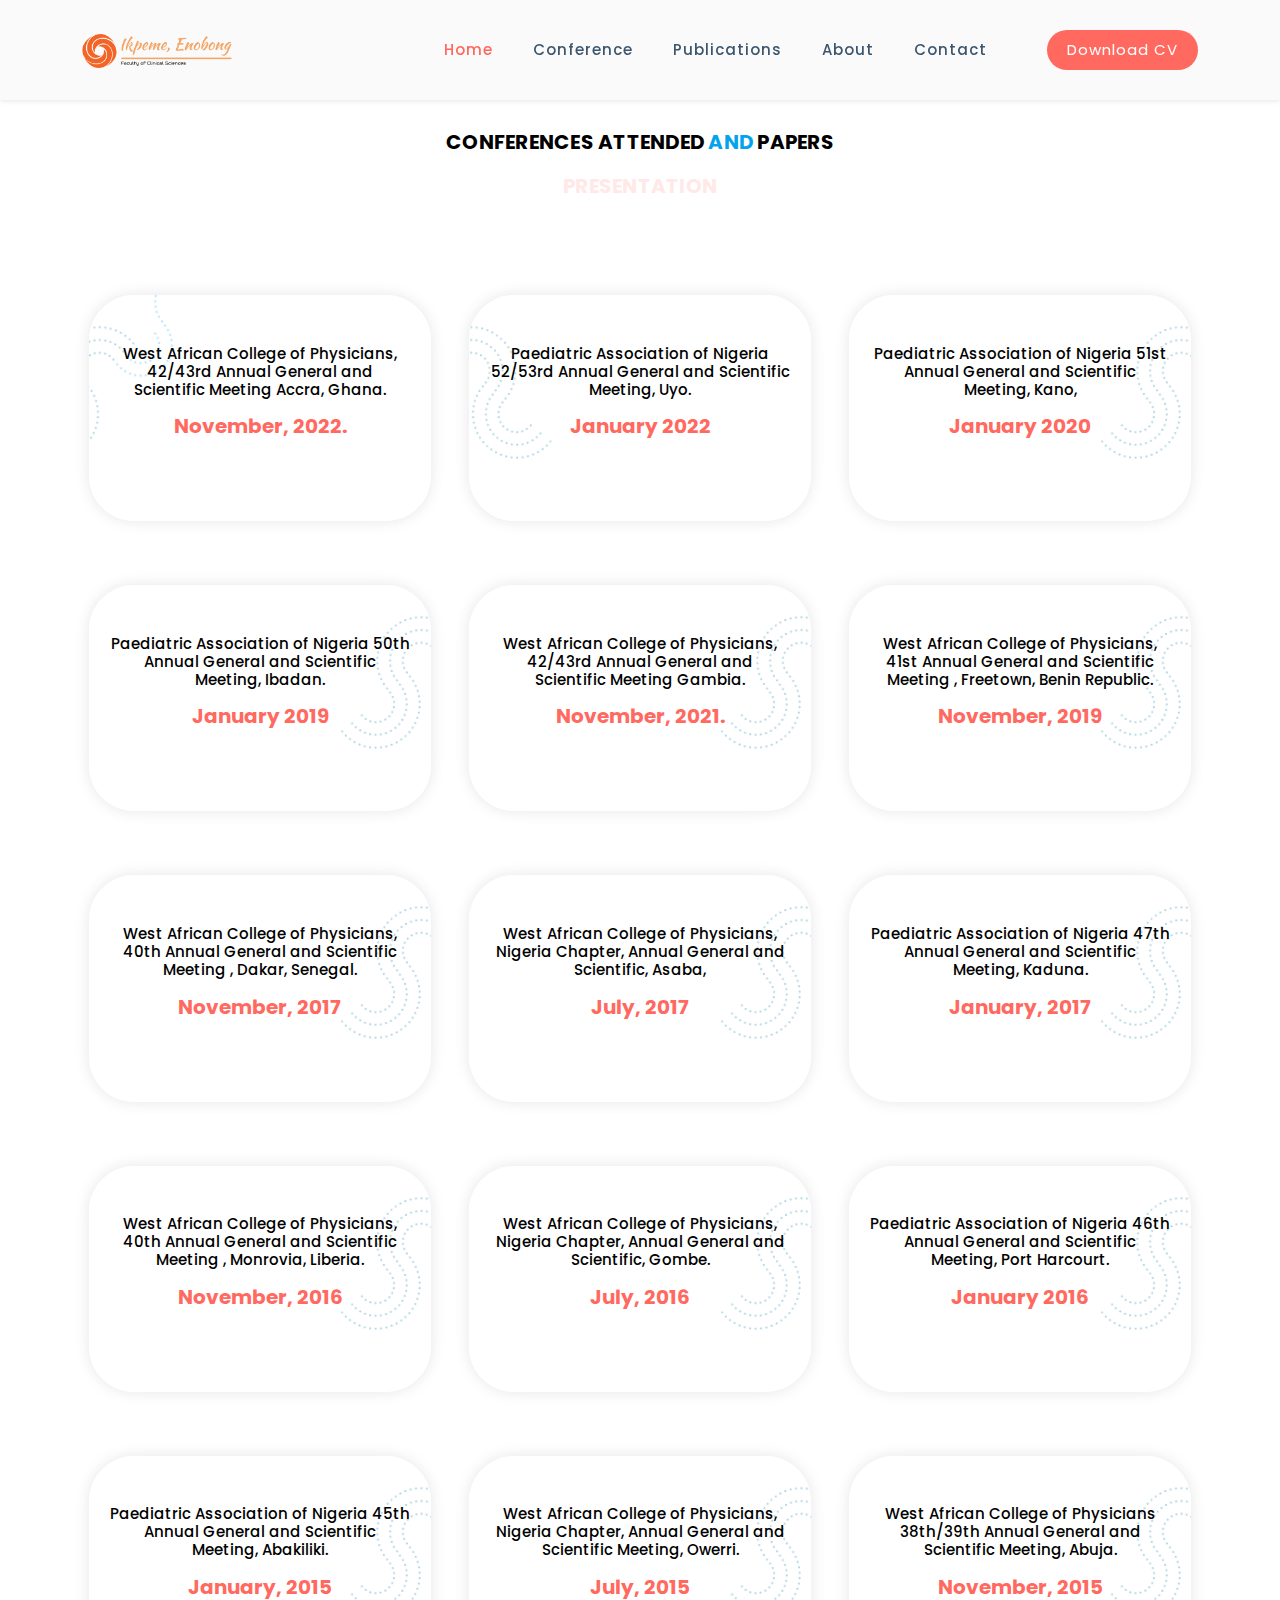
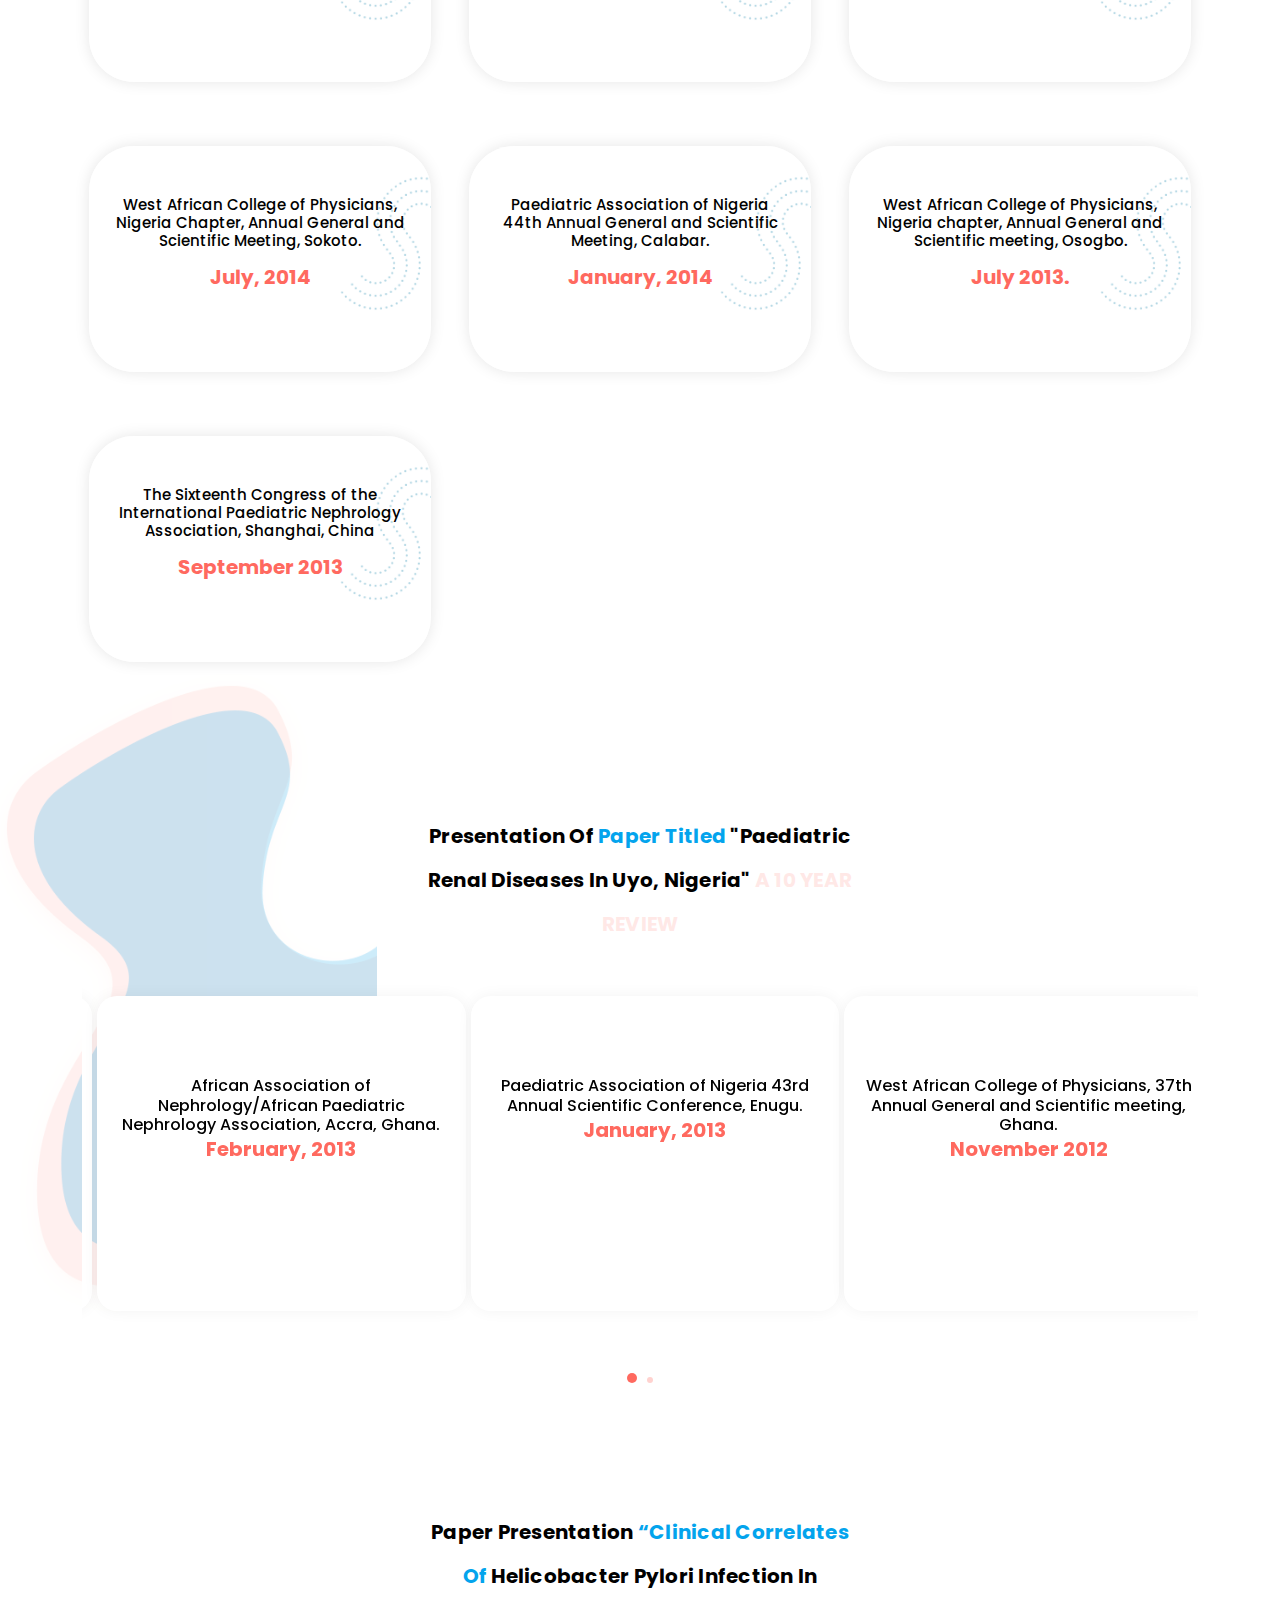
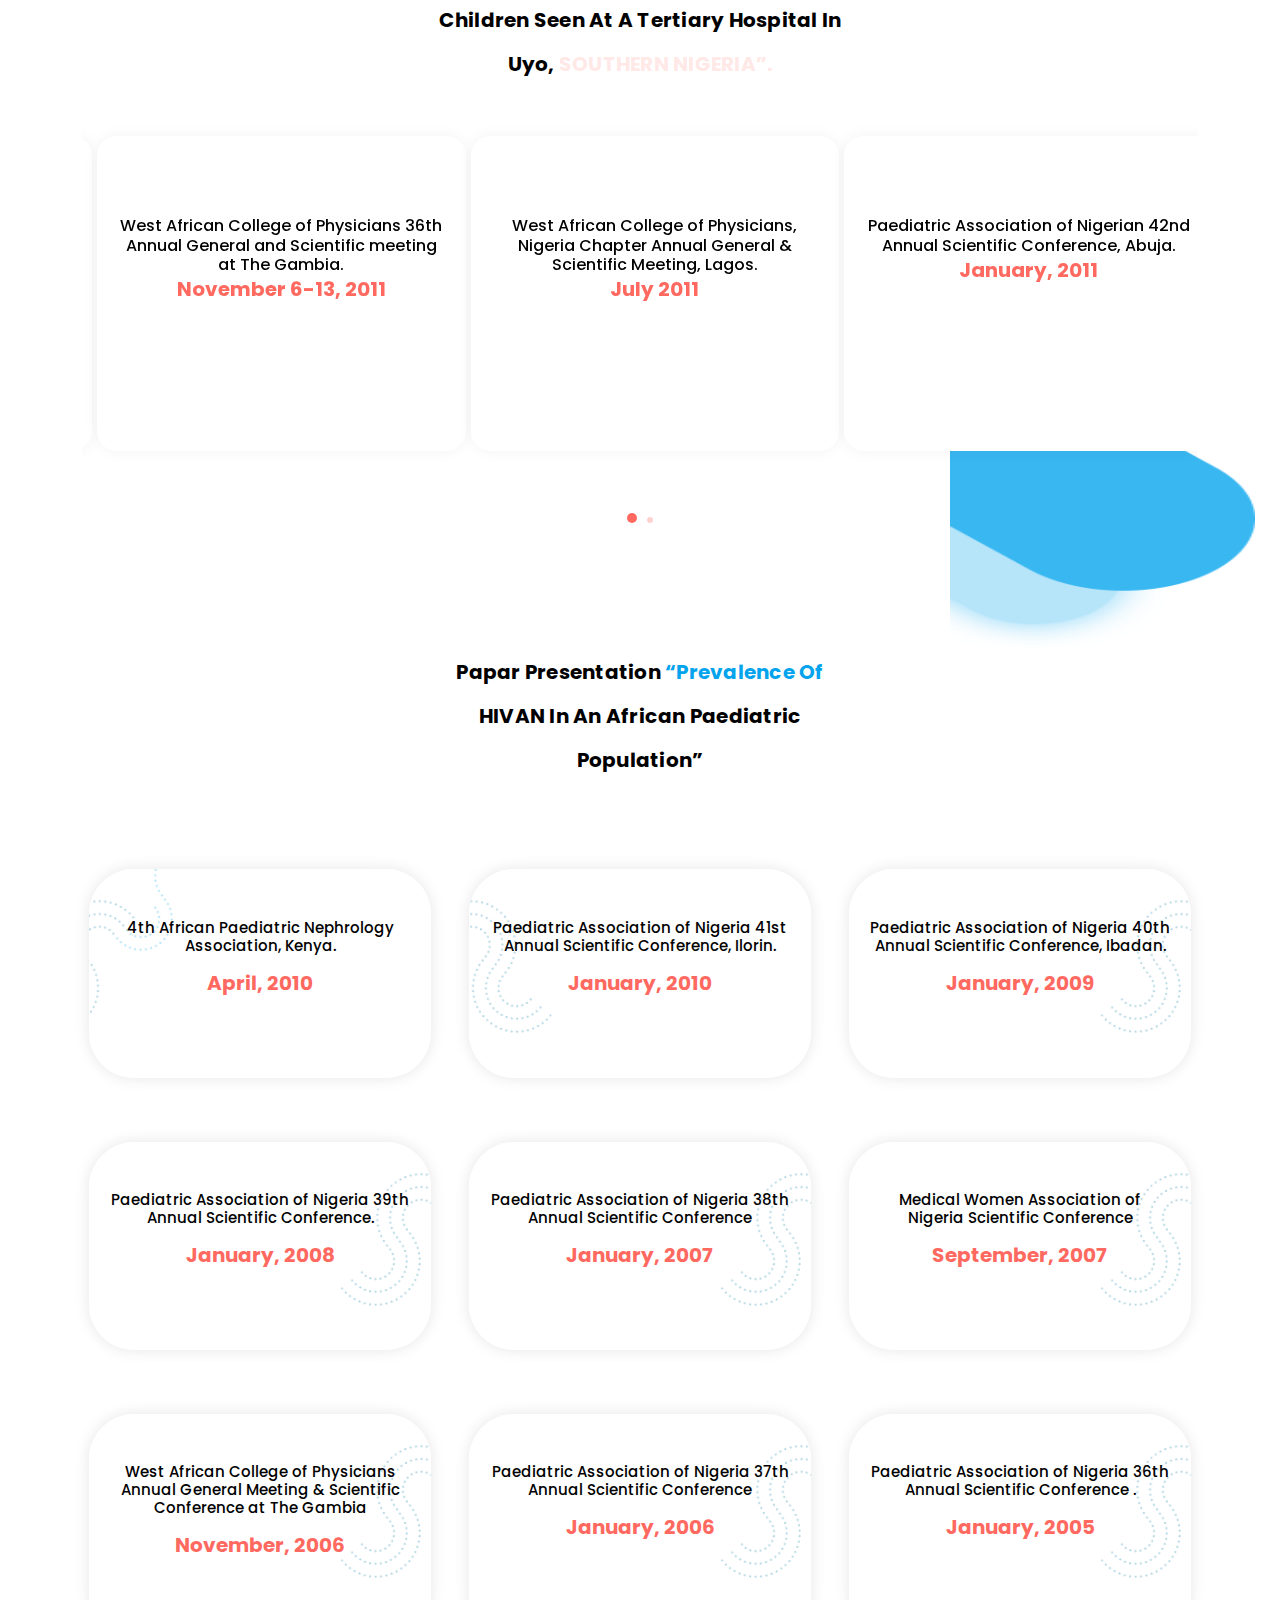
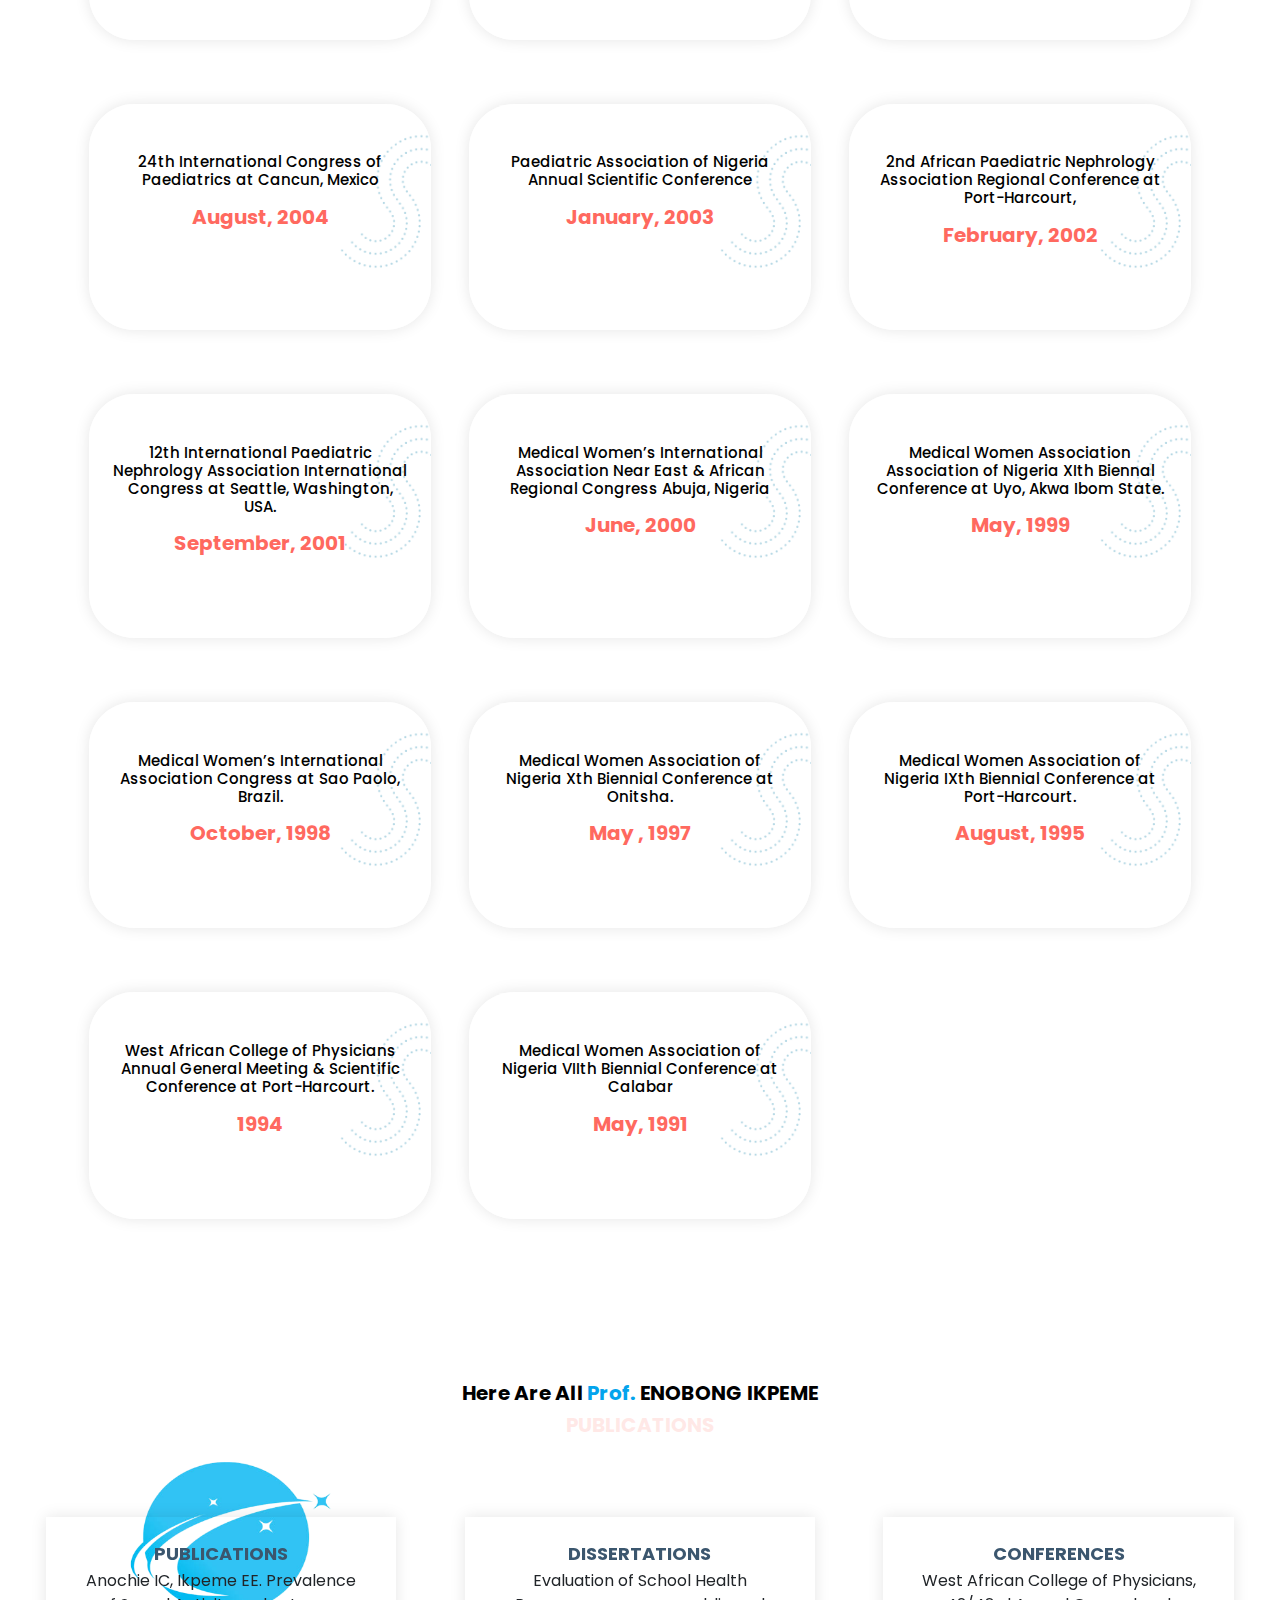
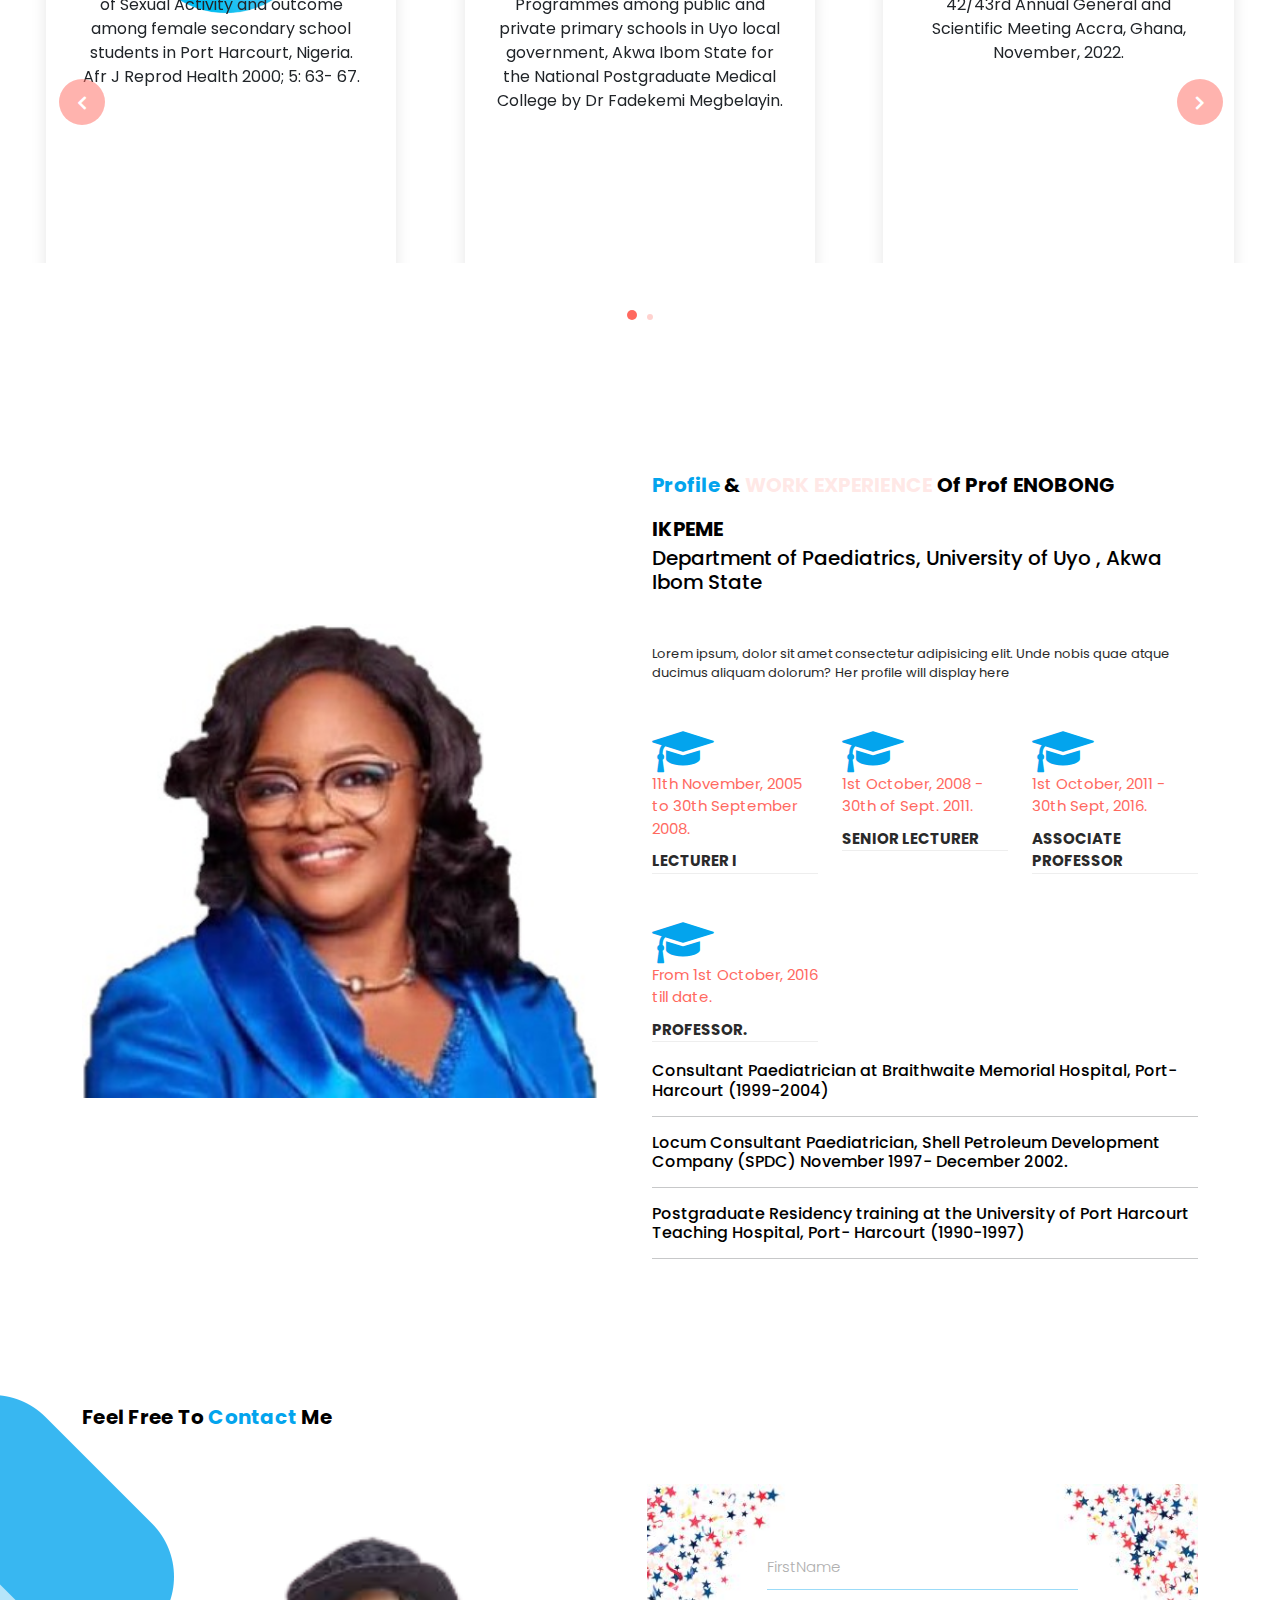
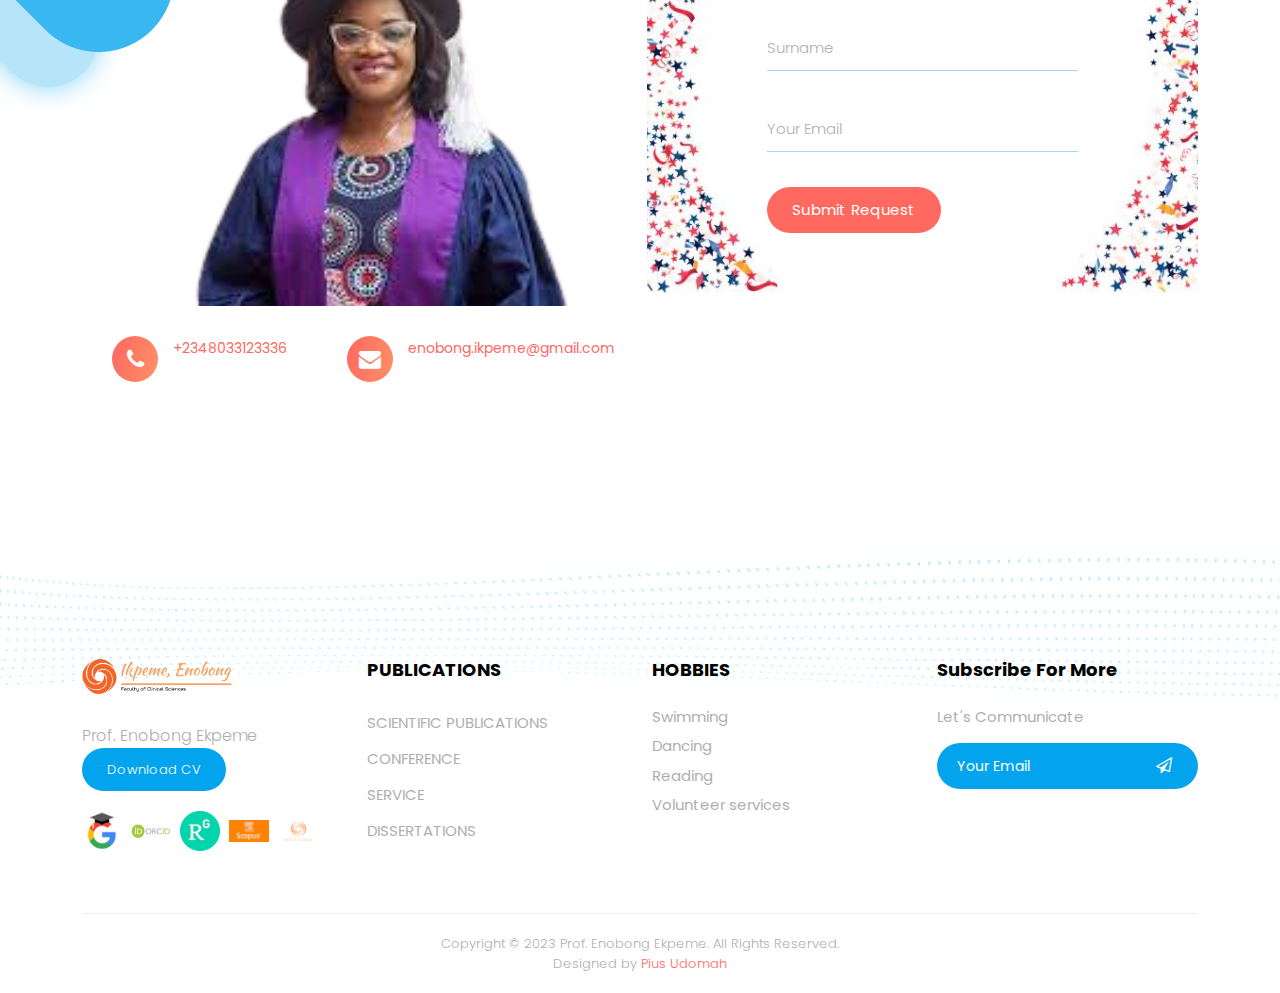
==== commit 28f0fa60: "init" ====
--- a/conference.html
+++ b/conference.html
@@ -68,7 +68,7 @@
                             <li class="scroll-to-section"><a href="#about">About</a></li>
                             <li class="scroll-to-section"><a href="#contact">Contact</a></li>
                             <li class="scroll-to-section">
-                                <div class="main-red-button-hover"><a href="#" download="#">Download CV</a></div>
+                                <div class="main-red-button-hover"><a href="./cv/PDF.pdf" download="./cv/PDF.pdf">Download CV</a></div>
                             </li>
                         </ul>
                         <a class='menu-trigger'>
@@ -523,7 +523,7 @@
             <div class="row">
                 <div class="col-lg-6 offset-lg-3">
                     <div class="section-heading">
-                        <h2>Here are all <em>Dr.</em> ENOBONG IKPEME<span> </span></h2>
+                        <h2>Here are all <em>Prof.</em> ENOBONG IKPEME<span> </span></h2>
                         <span>Publications</span>
                     </div>
                 </div>
@@ -549,7 +549,7 @@
                                         <a rel="sponsored" href="./publication.html" target="_blank">
                                             <h4> VIEW MORE</h4>
                                         </a>
-                                        <span>Click to view more Publications of Dr Enobong Ekpeme</span>
+                                        <span>Click to view more Publications of Prof. Enobong Ekpeme</span>
                                     </div>
                                 </div>
                             </div>
@@ -569,7 +569,7 @@
                                         <a href="./thesis.html" target="_blank">
                                             <h4> VIEW MORE</h4>
                                         </a>
-                                        <span>Click to view more thesis and dissertations of Dr Enobong Ekpeme</span>
+                                        <span>Click to view more thesis and dissertations of Prof Enobong Ekpeme</span>
                                     </div>
                                 </div>
                             </div>
@@ -589,7 +589,7 @@
                                         <a rel="sponsored" href="./conference.html" target="_blank">
                                             <h4> VIEW MORE</h4>
                                         </a>
-                                        <span>Click to view more conference and papar presentation of Dr Enobong
+                                        <span>Click to view more conference and papar presentation of Prof. Enobong
                                             Ekpeme</span>
                                     </div>
                                 </div>
@@ -611,7 +611,7 @@
                                         <a href="./services.html" target="_blank">
                                             <h4> VIEW MORE</h4>
                                         </a>
-                                        <span>Click to view more Publications of Dr Enobong Ekpeme</span>
+                                        <span>Click to view more Publications of Prof. Enobong Ekpeme</span>
                                     </div>
                                 </div>
                             </div>
@@ -628,13 +628,16 @@
         <div class="container">
             <div class="row">
                 <div class="col-lg-6 align-self-center">
-                    <div class="left-image">
+                    <div class="left-image window-view">
                         <img src="./main-image/Ekpeme-picz-2.jpeg" alt="Two Girls working together">
-                    </div>
-                </div>
-                <div class="col-lg-6">
+                      </div>
+                      <div class="left-image mobile-view">
+                        <img src="./main-image/Ekpeme-picz-1-removebg-preview.png" alt="Two Girls working together">
+                      </div>
+                </div>
+                <div class="col-lg-6 mt-3">
                     <div class="section-heading">
-                        <h2> <em>Profile </em> &amp; <span>Work Experience</span> of Dr ENOBONG IKPEME</h2>
+                        <h2> <em>Profile </em> &amp; <span>Work Experience</span> of Prof ENOBONG IKPEME</h2>
                         <h5>Department of Paediatrics, University of Uyo , Akwa Ibom State</h5>
                         <p>
                             Lorem ipsum, dolor sit amet consectetur adipisicing elit. Unde nobis quae atque ducimus
@@ -790,7 +793,11 @@
                         <div class="logo">
                             <a href="#"><img src="./main-image/logo-trans.png" alt="Onix Digital TemplateMo"></a>
                         </div>
-                        <a href="./index.html">Dr Enobong Ekpeme</a>
+                        <a href="./index.html">Prof. Enobong Ekpeme</a>
+                        <div class="main-blue-button-hover semi-font mb-3">
+                            <a href="./cv/PDF.pdf" download="./cv/PDF.pdf" class="text-white">Download CV</a>
+                          </div>
+              
                         <ul class="">
                             <li><a href="#"> <a href="#"><img src="./main-image/gs.png"
                                             alt="Onix Digital TemplateMo"></a></a></li>
@@ -849,7 +856,7 @@
                 </div>
                 <div class="col-lg-12">
                     <div class="copyright">
-                        <p>Copyright © 2023 Dr Enobong Ekpeme. All Rights Reserved.
+                        <p>Copyright © 2023 Prof. Enobong Ekpeme. All Rights Reserved.
                             <br>
                             Designed by <a rel="nofollow" href="#" title="free CSS templates">Pius Udomah</a>
                         </p>
--- a/assets/css/templatemo-onix-digital.css
+++ b/assets/css/templatemo-onix-digital.css
@@ -878,7 +878,7 @@
   background-repeat: no-repeat;
   background-position: center center;
   background-size: cover;
-  padding: 236px 0px 130px 0px;
+  padding: 150px 0px 130px 0px;
   position: relative;
   overflow: hidden;
 }
@@ -1039,7 +1039,7 @@
   margin: 15px;
   border-radius: 20px;
   background-color: #fff;
-  padding: 30px;
+  padding-top: 5rem !important;
   box-shadow: 0px 0px 15px rgba(0,0,0,0.05);
 }
 
@@ -1144,6 +1144,18 @@
 .padding-top{
   padding-top: 1.2rem;
 }
+.mobile-view{
+  display: none;
+}
+@media(max-width:600px){
+  .mobile-view{
+    display: block;
+  }
+  .window-view{
+    display: none;
+  }
+
+}
 /* 
 ---------------------------------------------
 Portfolio
@@ -1181,12 +1193,22 @@
 .our-portfolio {
   margin: 0px 15px;
 }
-
 .our-portfolio .item .thumb {
   position: relative;
-  height: 50vh !important;
+  height: 60vh !important;
   box-shadow: 0px 0px 15px rgba(0,0,0,0.1);
-  padding: 1.3rem 1.1rem;
+  padding: 1.3rem 1.5rem 7rem 1.5rem !important;
+  text-align: center !important;
+  width: 100% !important;
+
+}
+.our-portfolio .item .thumb .p-header{
+  text-align: center !important;
+  font-size: 18px !important;
+}
+.our-portfolio .item{
+  margin-bottom: 3rem !important;
+
 }
 
 .our-portfolio .item .thumb:hover .hover-effect {
@@ -1203,36 +1225,40 @@
   background-repeat: no-repeat;
   background-size: cover;
   transition: all .5s;
-  bottom: -240px;
+  bottom: -350px;
   right: 0;
   width: 100%;
-  height: 310px;
+  height: 100%;
+  padding-top: .4rem !important;
   
 }
 
 .our-portfolio .item .hover-effect .inner-content {
   position: absolute;
   right: 30px;
-  bottom: 30px;
+  bottom: 200px;
   text-align: center;
 }
 
 .our-portfolio .item .hover-effect .inner-content h4 {
-  font-size: 20px;
+  font-size: 17px;
   font-weight: 700;
   color: #3B566E !important;
   margin-bottom: 15px;
-  margin-top: 5px;
+  margin-top: 2px;
   text-decoration: underline;
 }
+.inner-content span{
+  font-size: 14px !important;
+}
 .our-portfolio .item .hover-effect .inner-content h4:hover{
-padding: .5rem .4rem !important;
+padding: .4rem .4rem !important;
 font-size: 1.1rem !important;
 transition: all ease-in-out 0.5s !important;
 }
 .icon-open-div{
   text-align: center;
-  padding-top: 1.1rem !important;
+  padding-top: .4rem !important;
 }
 .icon-open-div i:hover{
   background: #3B566E;
@@ -1874,7 +1900,7 @@
 }
 
 footer .about .logo img {
-  width: 89px;
+  width: 150px;
   margin-bottom: 30px;
 }
 
@@ -1893,15 +1919,14 @@
 }
 
 footer .about ul li a img{
-  width: 32px;
+  width: 40px;
   text-align: center;
   display: inline-block;
   line-height: 32px;
-  font-size: 15px;
 }
 
 footer .about ul li a img:hover {
-  width: 42px;
+  width: 50px;
   transition: all ease-in-out 0.5s;
 
 }
@@ -1986,7 +2011,6 @@
 --------------------------------------------- 
 */
 
-
 @media (max-width: 1240px) {
   .main-banner::before {
     width: 640px;
@@ -2059,6 +2083,35 @@
     margin-bottom: 0px;
   }
 }
+@media(min-width:250px){
+  .height{
+    height: 100% !important;
+    padding: 1.5rem .2rem !important;
+  }
+}
+@media(max-width: 700px){
+  h1{
+    font-size: 18px !important;
+  }
+  h2{
+    font-size: 18px !important;
+  }
+span{
+  font-size: 18px !important;
+}
+}
+@media(min-width: 700px){
+  h1{
+    font-size: 20px !important;
+  }
+  h2{
+    font-size: 20px !important;
+  }
+span{
+  font-size: 20px !important;
+}
+}
+
 @media (min-width: 350px){
   .tables-left-dec img, .tables-right-dec img{
     height: 100% !important;
@@ -2068,15 +2121,12 @@
   .my-grid{
     display: block !important;
   }
-  h1, h2, h3{
-    font-size: 20px !important;
-  }
-
 }
 @media (max-width: 400px){
   .my-grid{
     display: block !important;
   }
+  
 }
 
 @media (min-width: 700px){
@@ -2084,9 +2134,6 @@
     display: grid !important;
     grid-template-columns: repeat(2, 1fr) !important;
   }
-  .about .container .row .left-image img{
-    background: url(/main-image/Ekpeme-picz-1-removebg-preview.png) !important;
-  }
   .my-grid div{
     padding:1.1rem 1.2rem  !important;
     width: 100% !important;
@@ -2096,6 +2143,17 @@
     width: 400px !important;
   }
 
+  .our-portfolio .item .thumb {
+    position: relative;
+    height: 70vh !important;
+    box-shadow: 0px 0px 15px rgba(0,0,0,0.1);
+    padding: 1.3rem 2rem 7rem 2rem !important;
+    text-align: center !important;
+    width: 100% !important;
+  
+  }
+  
+
 }
 @media (min-width: 850px){
   .left-image img{
@@ -2130,7 +2188,7 @@
   }
   .main-banner .item .down-buttons .main-blue-button {
     margin-right: 0px;
-    margin-bottom: 15px;
+    margin-bottom: 20px;
   }
   .main-banner .item .down-buttons .call-button a {
     margin-left: 0px;
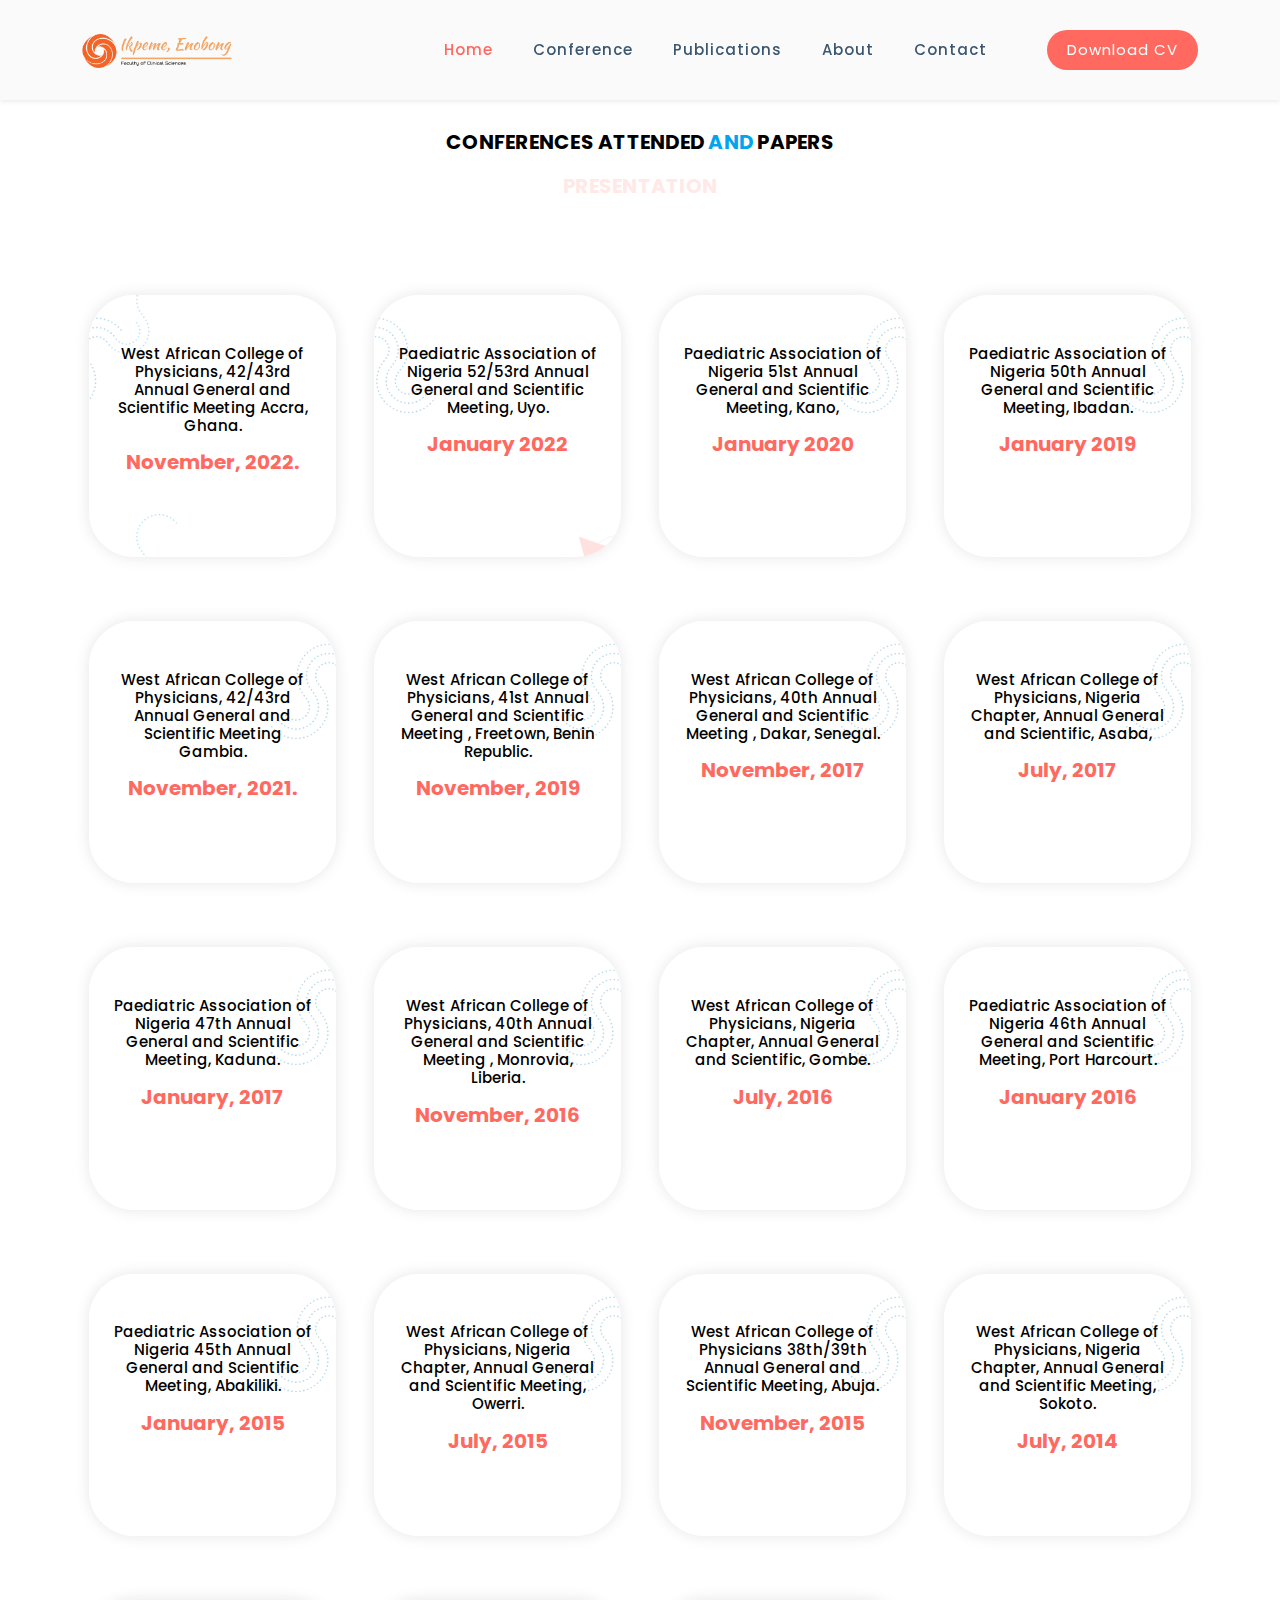
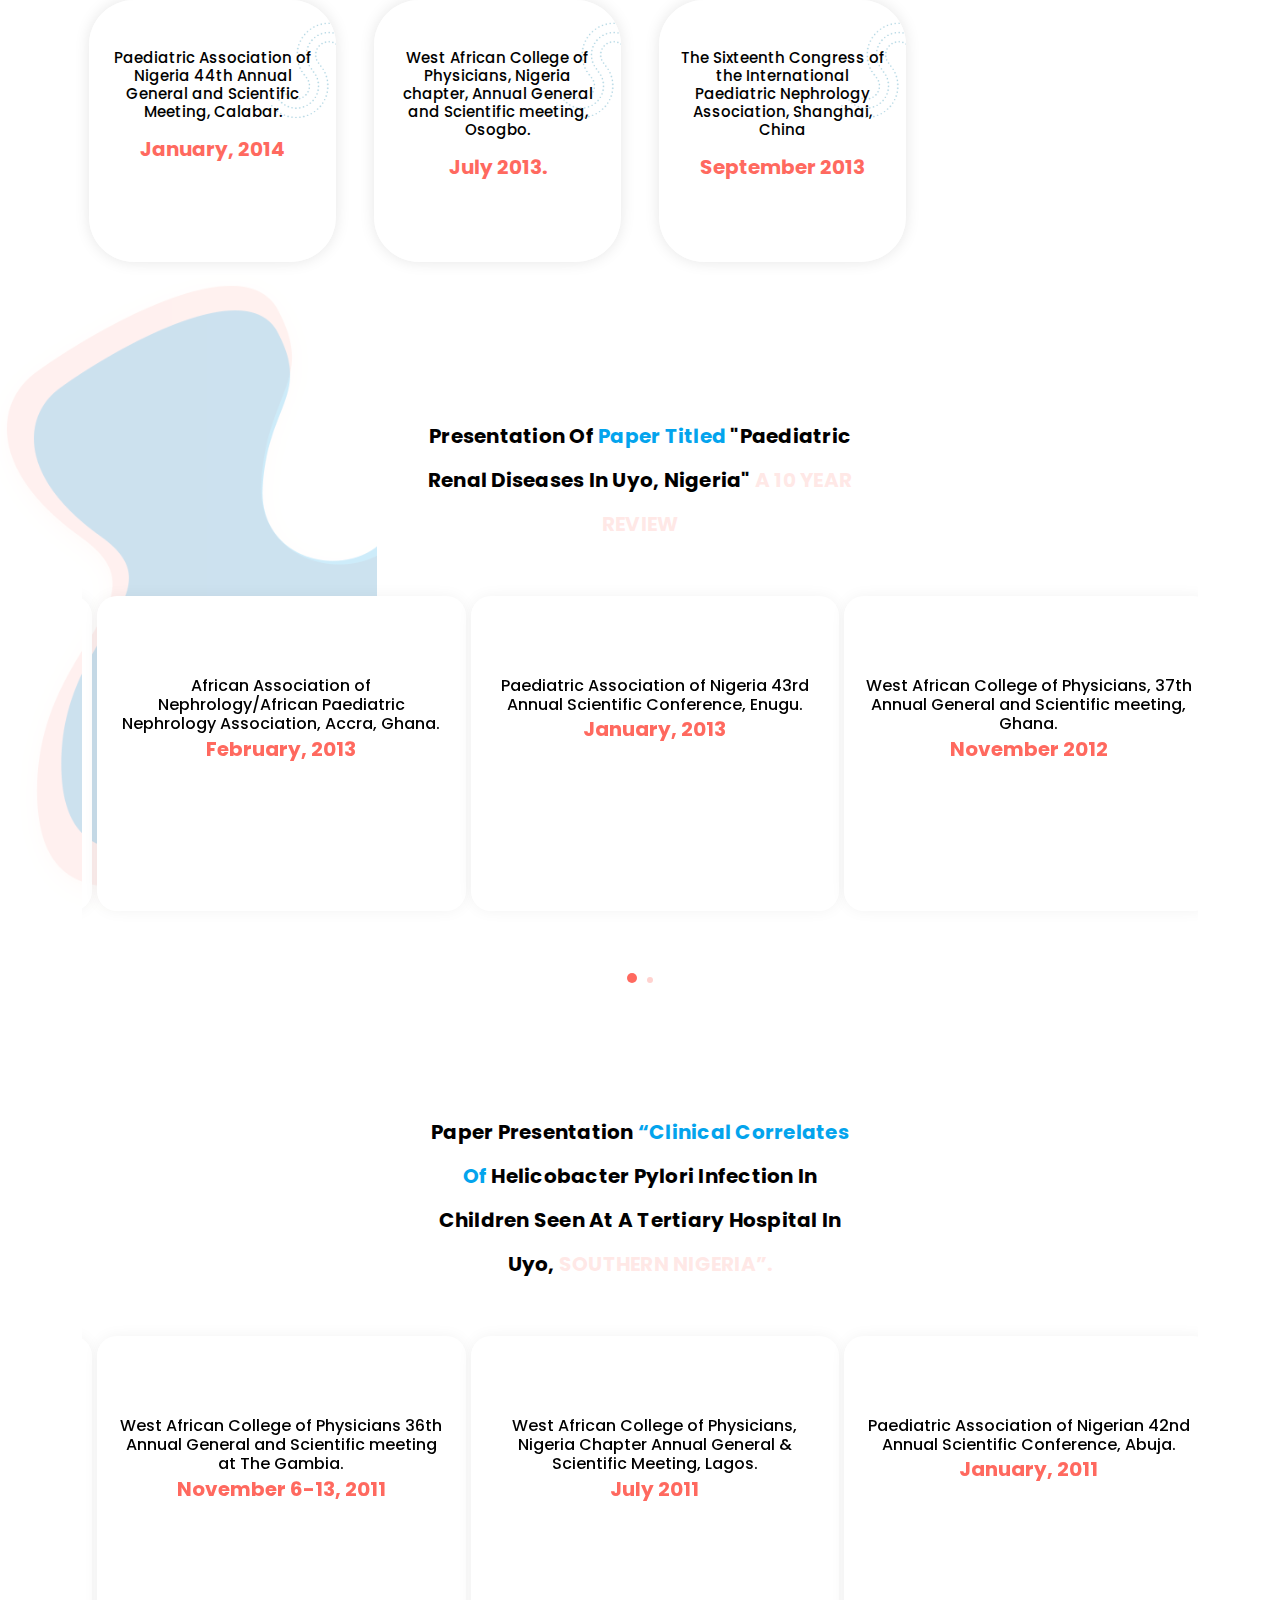
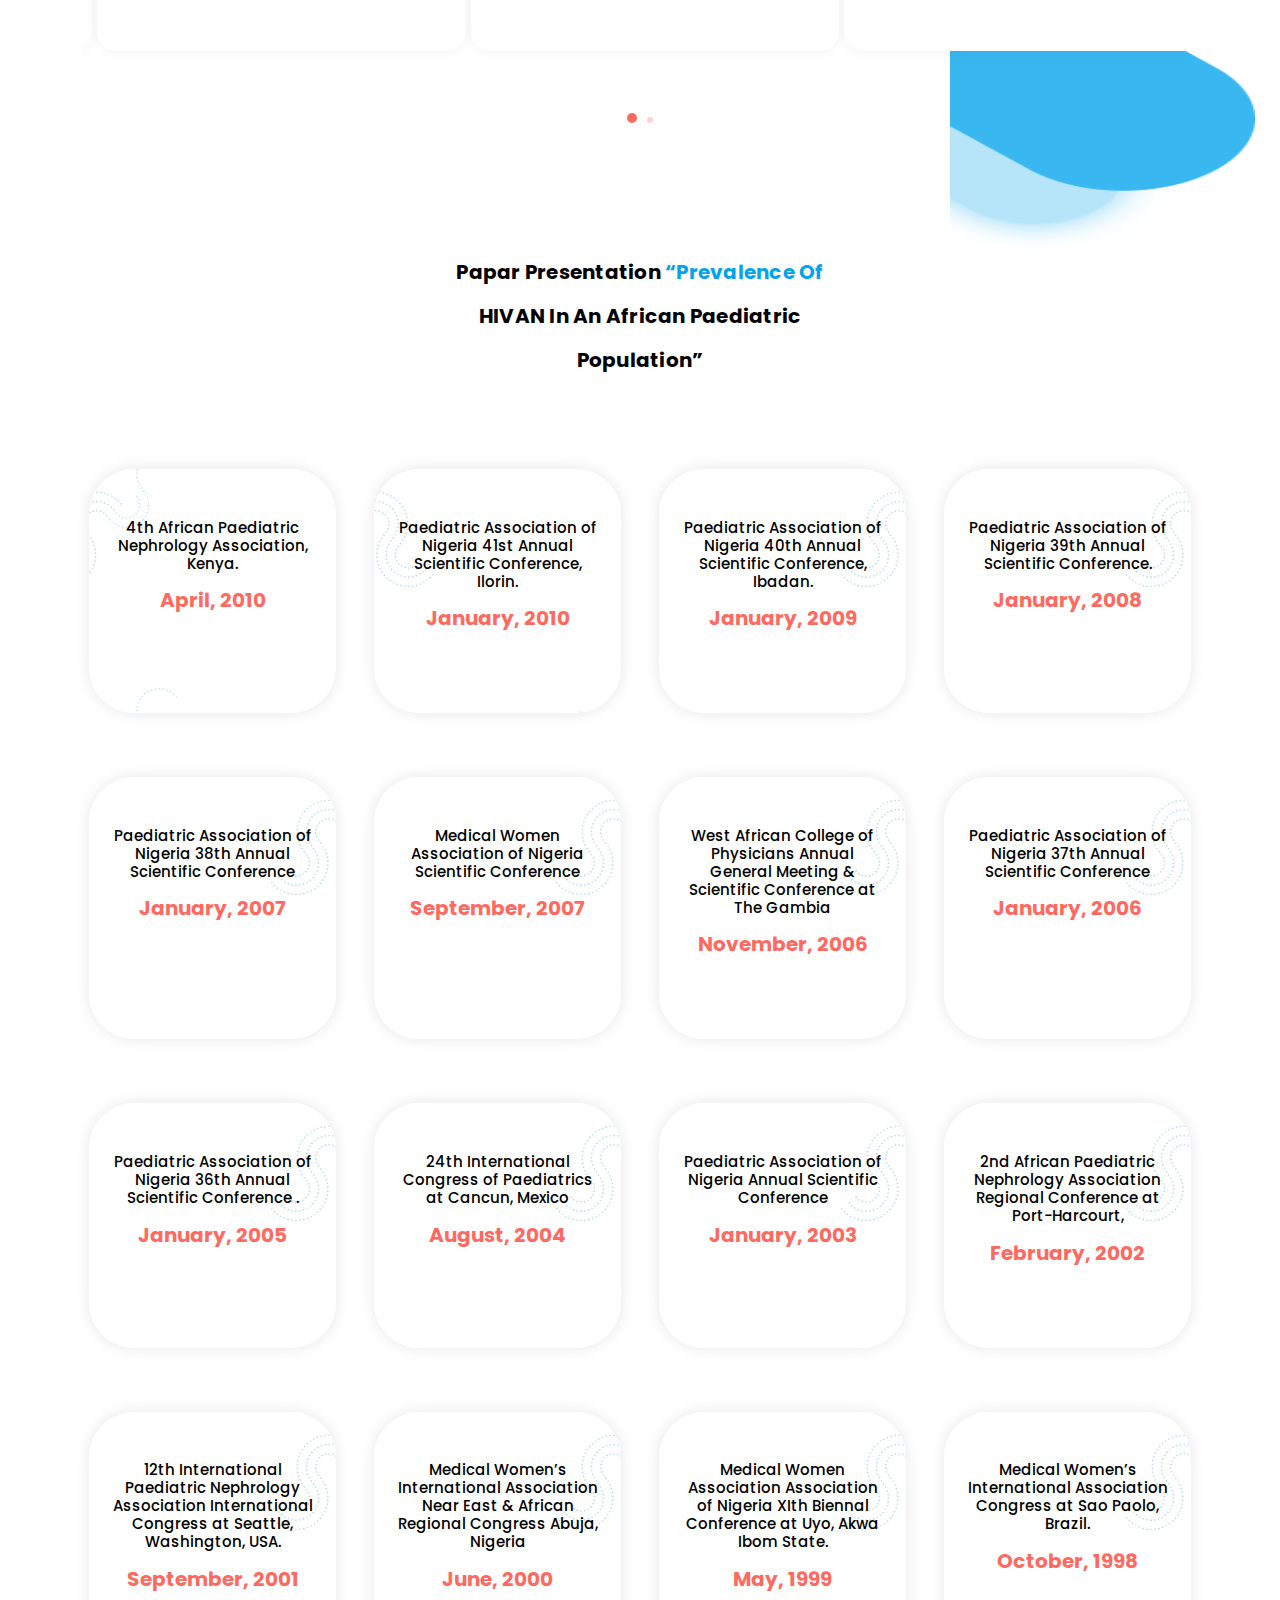
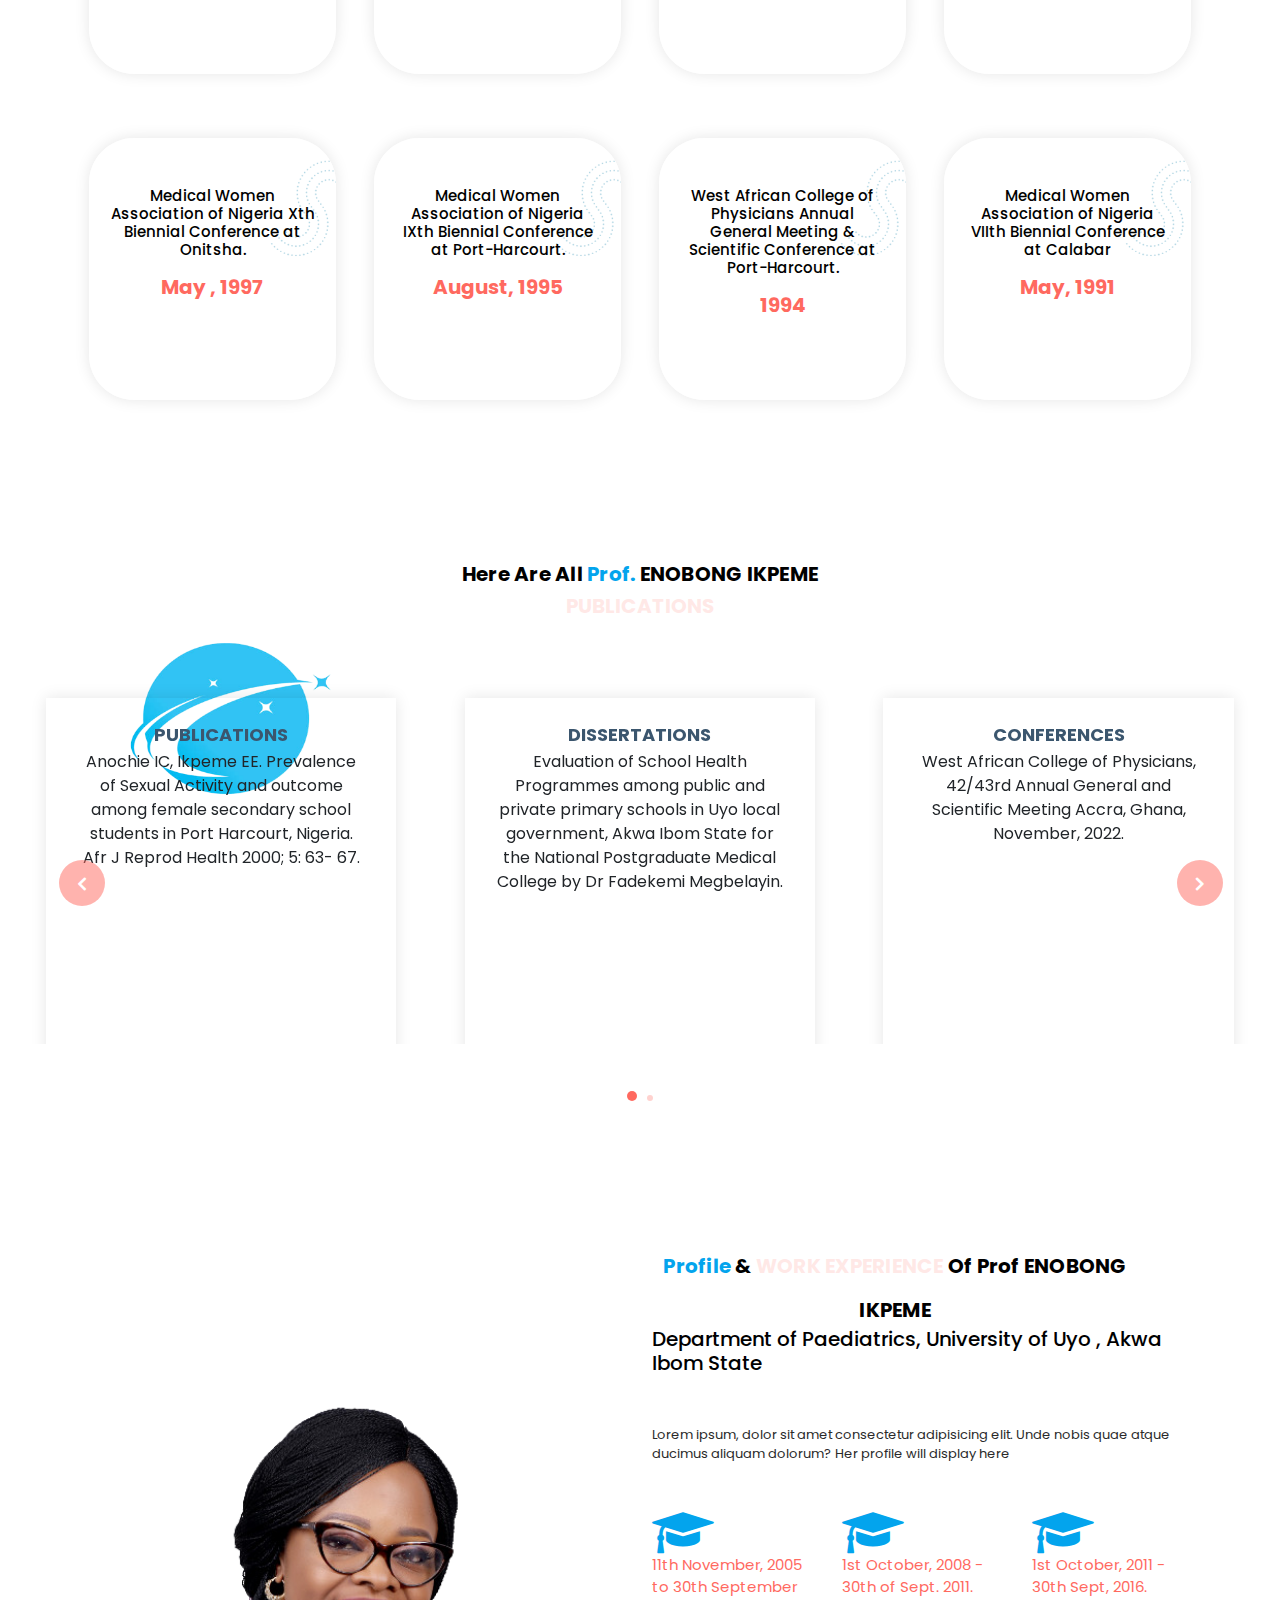
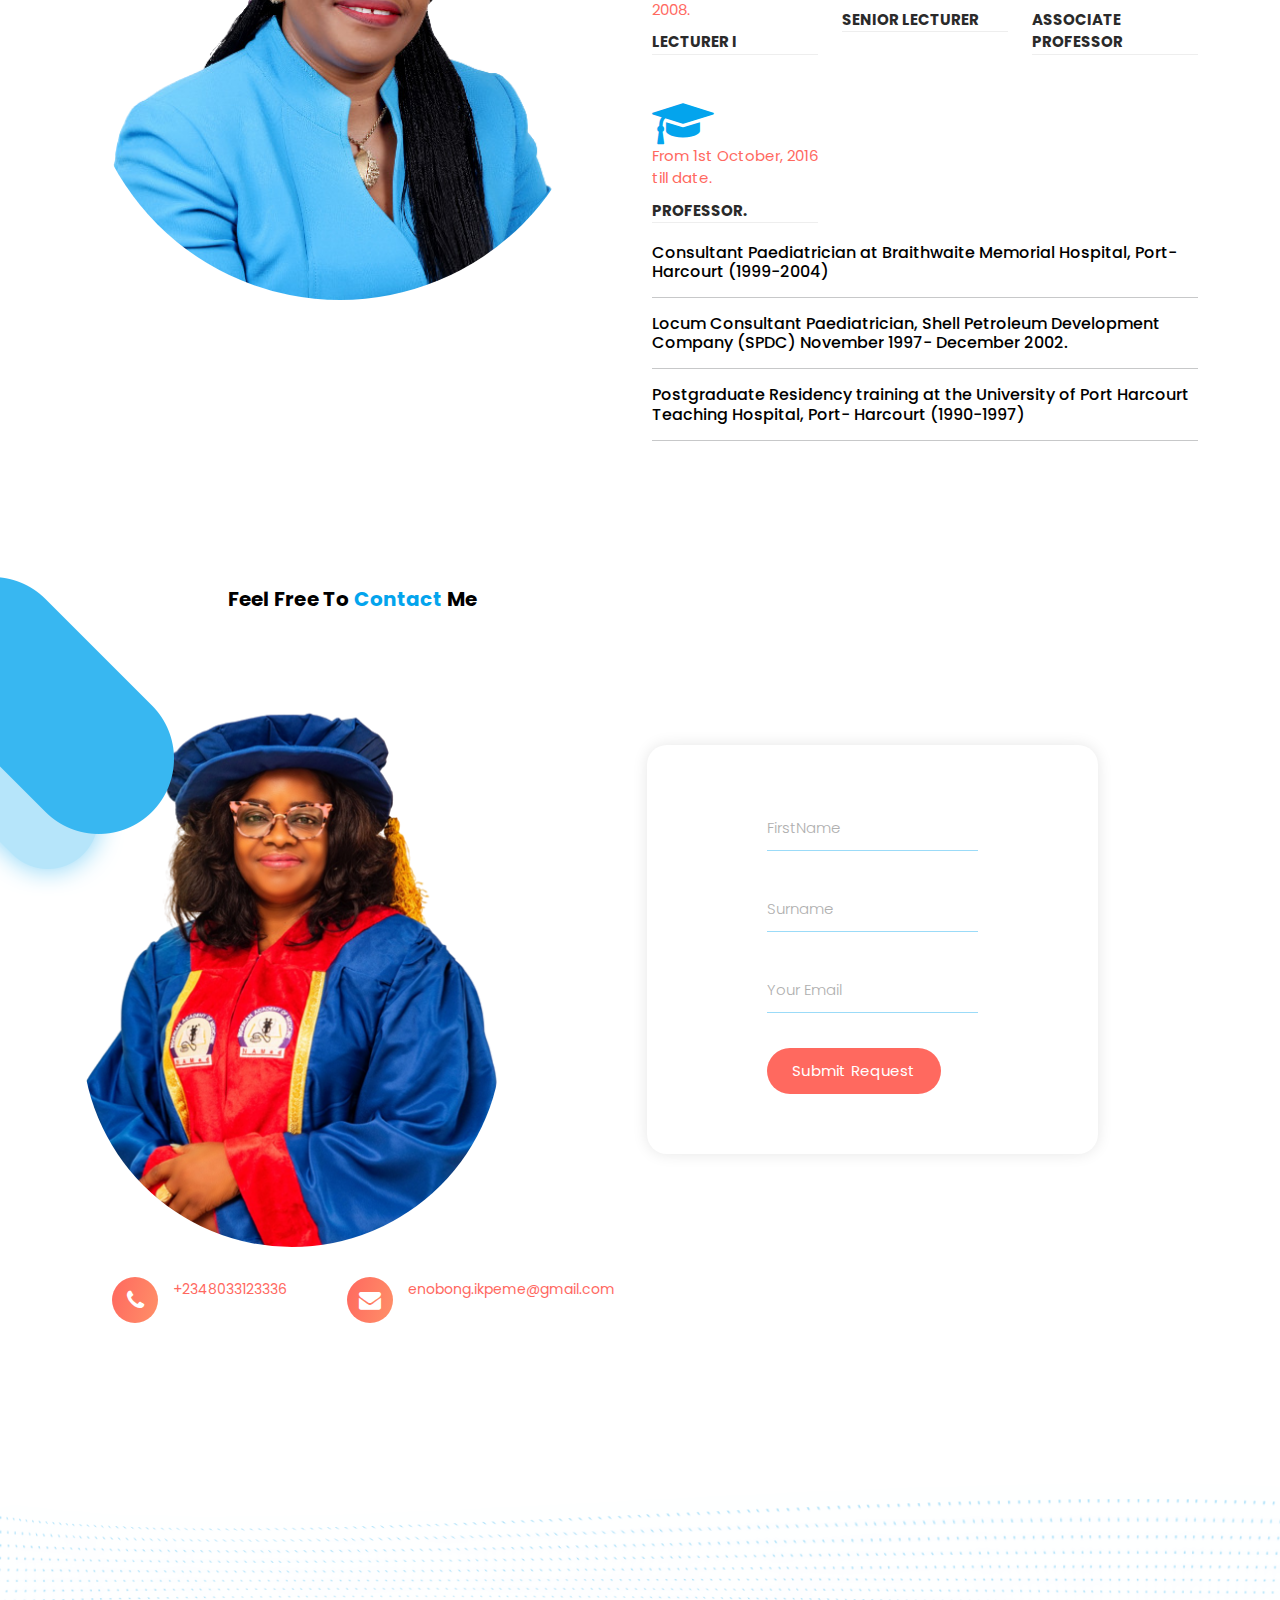
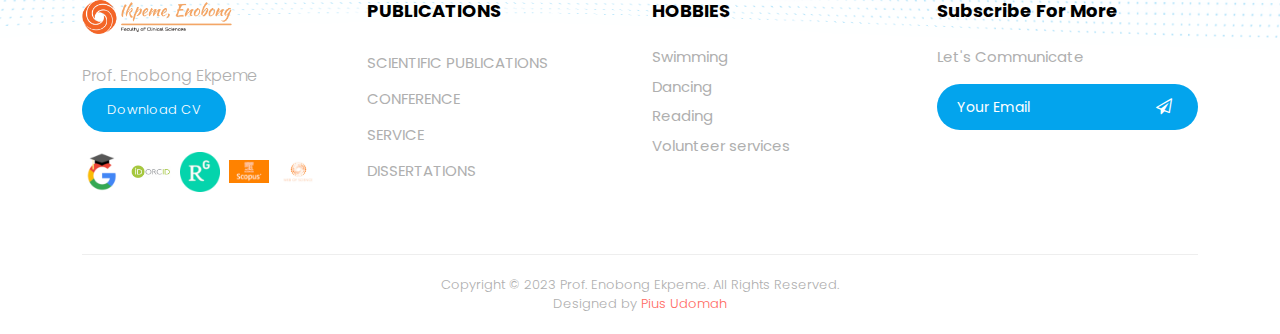
==== commit 25edff1f: "init" ====
--- a/conference.html
+++ b/conference.html
@@ -628,10 +628,7 @@
         <div class="container">
             <div class="row">
                 <div class="col-lg-6 align-self-center">
-                    <div class="left-image window-view">
-                        <img src="./main-image/Ekpeme-picz-2.jpeg" alt="Two Girls working together">
-                      </div>
-                      <div class="left-image mobile-view">
+                      <div class="left-image">
                         <img src="./main-image/Ekpeme-picz-1-removebg-preview.png" alt="Two Girls working together">
                       </div>
                 </div>
@@ -726,7 +723,7 @@
                     <div class="section-heading">
                         <h2>Feel free to <em>Contact</em> Me <span></span></h2>
                         <div id="map">
-                            <img src="./main-image/Ekpeme-picz-3-removebg-preview.png" alt="">
+                            <img src="./main-image/about-img.png" alt="">
                             <!-- <iframe
                 src="https://maps.google.com/maps?q=Av.+L%C3%BAcio+Costa,+Rio+de+Janeiro+-+RJ,+Brazil&t=&z=13&ie=UTF8&iwloc=&output=embed"
                 width="100%" height="360px" frameborder="0" style="border:0" allowfullscreen=""></iframe> -->
--- a/assets/css/templatemo-onix-digital.css
+++ b/assets/css/templatemo-onix-digital.css
@@ -898,7 +898,7 @@
 
 .main-banner:before {
   content: '';
-  background-image: url(/main-image/Ekpeme-picz-1-removebg-preview.png);
+  background-image: url(/main-image/about-img.png);
   background-repeat: no-repeat;
   background-size: cover;
   position: absolute;
@@ -989,6 +989,76 @@
   border-bottom: 3px solid #ff685f;
 }
 
+/* 
+---------------------------------------------
+About
+--------------------------------------------- 
+*/
+
+.about-us {
+  margin-top: 0px;
+  padding-top: 120px;
+}
+
+.about-us .left-image {
+  margin-right: 30px;
+}
+.about-us .left-image img{
+  border-radius: 90rem;
+
+}
+
+.about-us .section-heading h2 {
+  margin-right: 60px;
+}
+
+.about-us .section-heading p {
+  margin-top: 50px;
+}
+
+.about-us .fact-item .icon {
+  width: 45px;
+  height: 45px;
+}
+.about-us .fact-item .icon i{
+  width: 45px;
+  height: 45px;
+  color: #03a4ed;
+  font-size: 3rem;
+}
+
+.about-us .fact-item {
+  margin-top: 45px;
+}
+
+.about-us .fact-item .count-digit {
+  font-size: 48px;
+  font-weight: 700;
+  color: #2a2a2a;
+  margin-top: 5px;
+}
+
+.about-us .fact-item .count-title {
+  font-size: 15px;
+  color: #ff695f;
+}
+
+.about-us .fact-item p {
+  margin-top: 2px;
+  padding-top: 8px;
+  border-bottom: 1px solid #eee;
+  font-size: 15px;
+  font-weight: bolder;
+}
+
+.padding-top{
+  padding-top: 1.2rem;
+}
+.mobile-view{
+  display: none;
+}
+
+
 
 /* 
 ---------------------------------------------
@@ -1083,79 +1153,6 @@
 }
 
 
-/* 
----------------------------------------------
-About
---------------------------------------------- 
-*/
-
-.about-us {
-  margin-top: 0px;
-  padding-top: 120px;
-}
-
-.about-us .left-image {
-  margin-right: 30px;
-}
-
-.about-us .section-heading h2 {
-  margin-right: 60px;
-}
-
-.about-us .section-heading p {
-  margin-top: 50px;
-}
-
-.about-us .fact-item .icon {
-  width: 45px;
-  height: 45px;
-}
-.about-us .fact-item .icon i{
-  width: 45px;
-  height: 45px;
-  color: #03a4ed;
-  font-size: 3rem;
-}
-
-.about-us .fact-item {
-  margin-top: 45px;
-}
-
-.about-us .fact-item .count-digit {
-  font-size: 48px;
-  font-weight: 700;
-  color: #2a2a2a;
-  margin-top: 5px;
-}
-
-.about-us .fact-item .count-title {
-  font-size: 15px;
-  color: #ff695f;
-}
-
-.about-us .fact-item p {
-  margin-top: 2px;
-  padding-top: 8px;
-  border-bottom: 1px solid #eee;
-  font-size: 15px;
-  font-weight: bolder;
-}
-
-.padding-top{
-  padding-top: 1.2rem;
-}
-.mobile-view{
-  display: none;
-}
-@media(max-width:600px){
-  .mobile-view{
-    display: block;
-  }
-  .window-view{
-    display: none;
-  }
-
-}
 /* 
 ---------------------------------------------
 Portfolio
@@ -1820,18 +1817,69 @@
   line-height: 25px;
   text-transform: none;
 }
-
-form#contact {
-  margin-left: -100px;
-  position: relative;
-  z-index: 2;
-  background-image: url(/main-image/home-bg-8.jpg);
-  background-repeat: no-repeat;
-  background-position: center center;
-  background-size: cover;
-  /* box-shadow: 0px 0px 15px rgba(0,0,0,0.1); */
-  padding: 60px 120px;
-  /* border-radius: 20px; */
+.section-heading h2{
+  text-align: center !important;
+}
+#map img{
+  border-radius: 90rem !important;
+}  
+
+@media(max-width:250px){
+  #map img{
+    width: 100% !important;
+  }  
+
+}
+@media(min-width:250px){
+  #map img{
+    width: 300px !important;
+  }  
+}
+@media(min-width:450px){
+  #map img{
+    width: 380px !important;
+  }  
+}
+@media(min-width:700px){
+  #map img{
+    width: 420px !important;
+  }  
+}
+
+
+
+@media(max-width:450px){
+  form#contact {
+    margin-left: -100px;
+    position: relative;
+    z-index: 2;
+    background-image: url(/main-image/home-bg-8.jpg) !important;
+    background-repeat: no-repeat;
+    background-position: center center;
+    background-size: cover;
+    width: 100% !important;
+    /* box-shadow: 0px 0px 15px rgba(0,0,0,0.1); */
+    padding: 60px 120px;
+    /* border-radius: 20px; */
+  }
+  
+}
+
+@media(min-width:450px){
+  form#contact {
+    margin-left: -100px;
+    position: relative;
+    z-index: 2;
+    background-image:none !important;
+    background-repeat: no-repeat;
+    background-position: center center;
+    background-size: cover;
+    width: 100% !important;
+    box-shadow: 0px 0px 15px rgba(0,0,0,0.1);
+    padding: 60px 120px;
+    border-radius: 20px;
+  }
+  
 }
 
 form#contact input {
@@ -2112,28 +2160,72 @@
 }
 }
 
+@media (max-width: 350px){
+  .my-grid, .home-grid{
+    display: block !important;
+  }
+}
+  
 @media (min-width: 350px){
   .tables-left-dec img, .tables-right-dec img{
     height: 100% !important;
   }
-}
-@media (max-width: 250px){
   .my-grid{
-    display: block !important;
-  }
-}
-@media (max-width: 400px){
-  .my-grid{
-    display: block !important;
-  }
-  
-}
+    display: grid !important;
+    grid-template-columns:repeat(2, 1fr) !important;
+  }
+
+}
+@media (min-width: 600px){
+  .home-grid{
+    display: grid !important;
+    grid-template-columns:repeat(2, 1fr) !important;
+  }
+
+}
+.home-grid div{
+  width: 100% !important;
+  height: 100% !important;
+  padding-bottom: 1.5rem !important;
+}
+
 
 @media (min-width: 700px){
   .my-grid{
     display: grid !important;
-    grid-template-columns: repeat(2, 1fr) !important;
-  }
+    grid-template-columns:repeat(2, 1fr) !important;
+  }
+
+}
+@media (min-width: 850px){
+  .home-grid{
+    display: grid !important;
+    grid-template-columns:repeat(3, 1fr) !important;
+  }
+  
+
+}
+
+@media (min-width: 900px){
+  .my-grid{
+    display: grid !important;
+    grid-template-columns:repeat(3, 1fr) !important;
+  }
+
+}
+
+
+@media (min-width: 1200px){
+  .my-grid{
+    display: grid !important;
+    grid-template-columns:repeat(4, 1fr) !important;
+  }
+
+}
+
+
+
+@media (min-width: 700px){
   .my-grid div{
     padding:1.1rem 1.2rem  !important;
     width: 100% !important;
@@ -2169,10 +2261,10 @@
 
 
 @media (min-width: 990px){
-  .my-grid{
+  /* .my-grid{
     display: grid !important;
     grid-template-columns: repeat(3, 1fr) !important;
-  }
+  } */
   .my-grid div{
     padding:2rem 1.2rem  !important;
     width: 100% !important;
@@ -2220,4 +2312,7 @@
   .contact-us .info span {
     margin-bottom: 20px;
   }
+}
+.my-grid div{
+  width: 100% !important;
 }